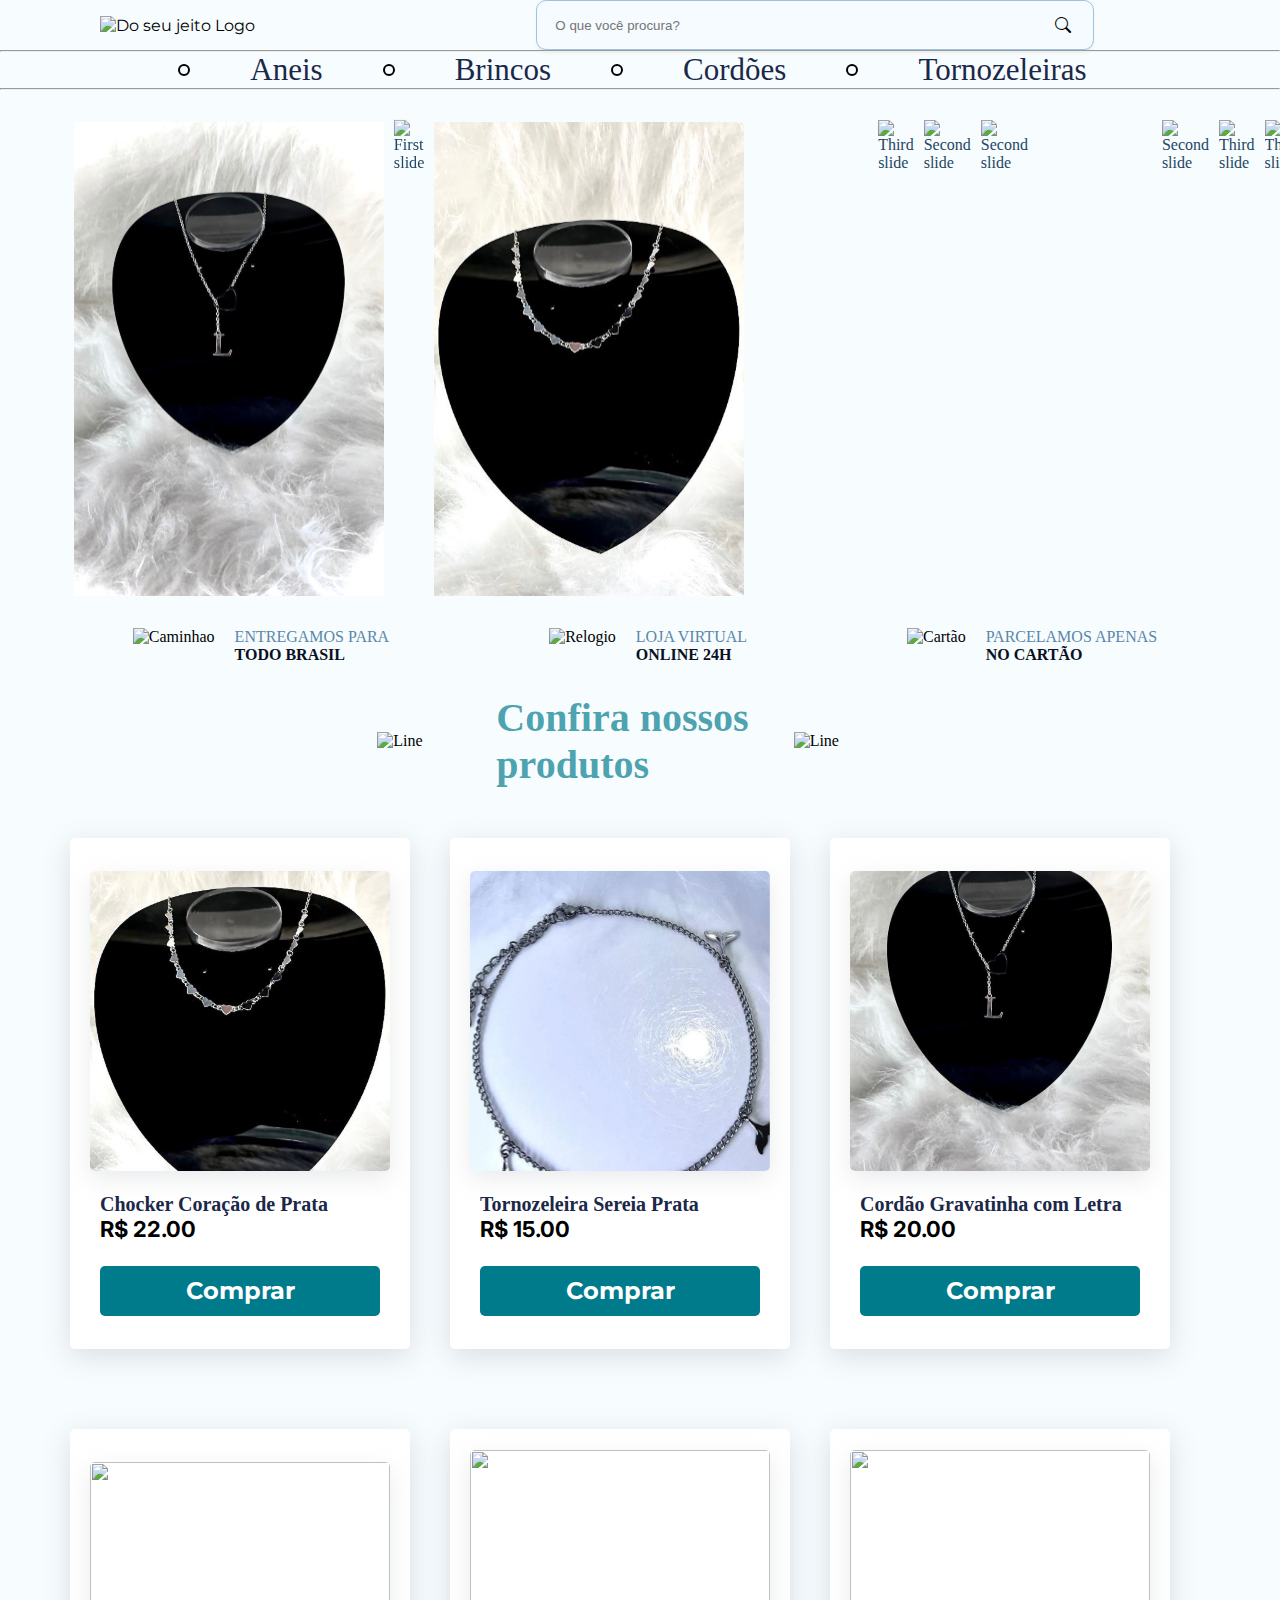
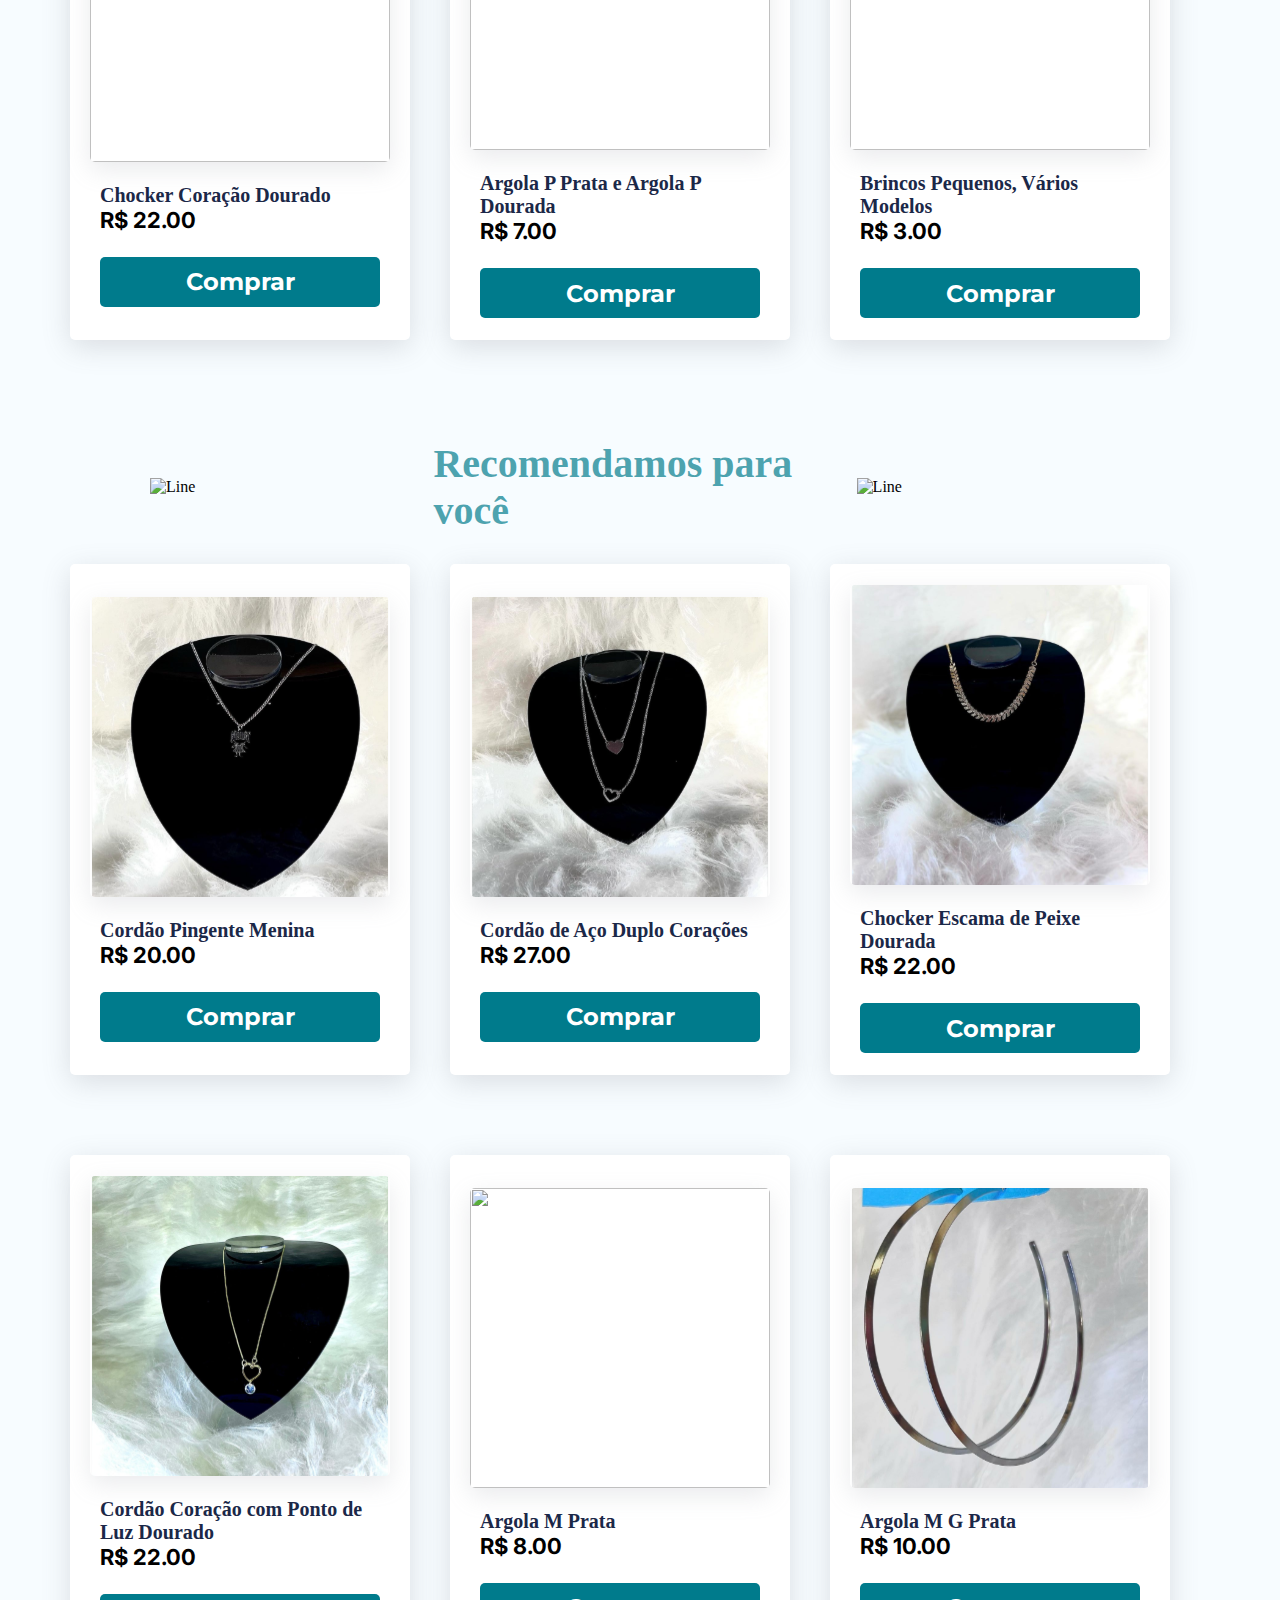
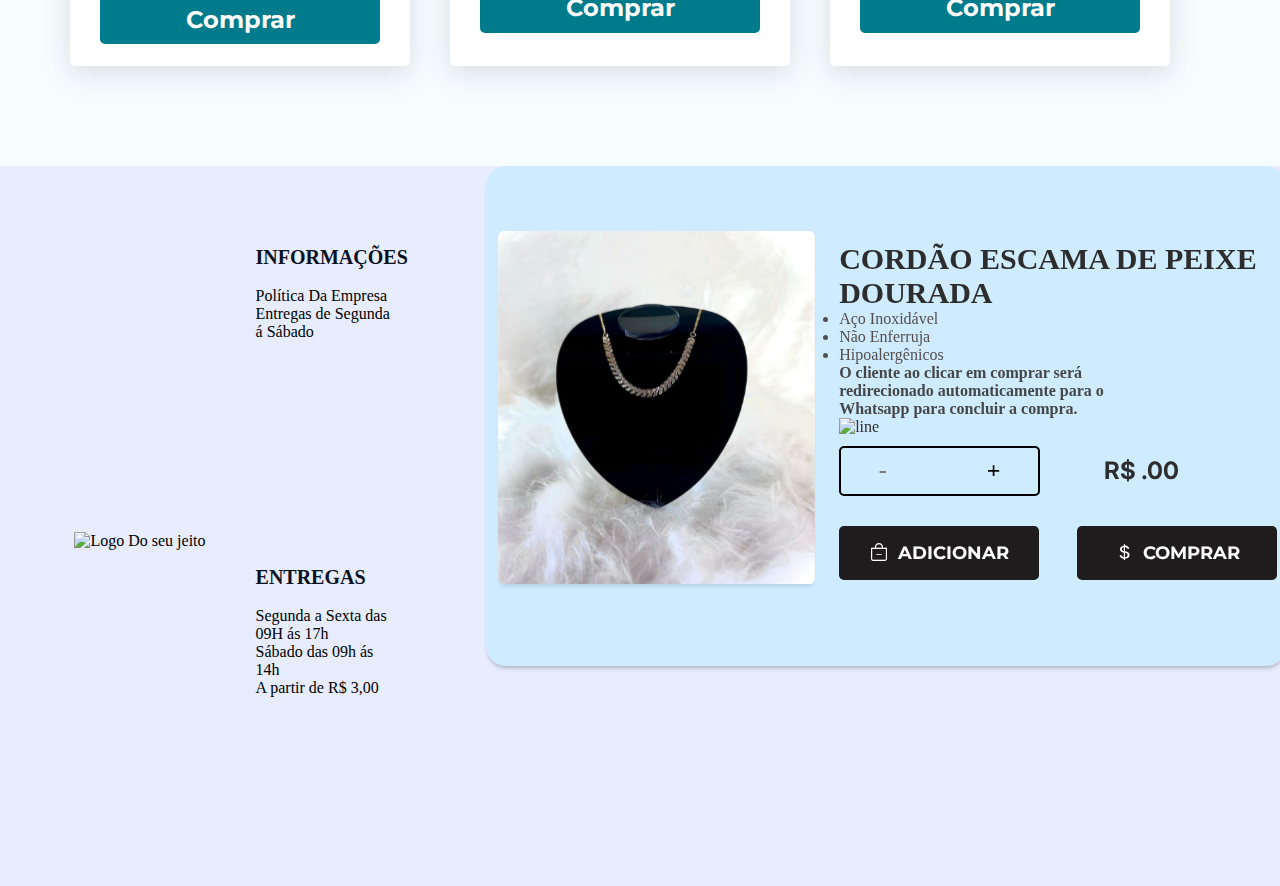
==== index.html @ ecbc319b "modal feito" ====
<!DOCTYPE html>
<html lang="pt-br">
    <head>
        <meta charset="UTF-8">
        <meta name="viewport" content="width=device-width, initial-scale=1.0">
        <title>Do Seu Jeito - Loja Online</title>
        <link rel="shortcut icon" href="assets/img/logo1.svg" type="image/x-icon">
        <link rel="stylesheet" href="https://cdnjs.cloudflare.com/ajax/libs/normalize/8.0.1/normalize.min.css" integrity="sha512-NhSC1YmyruXifcj/KFRWoC561YpHpc5Jtzgvbuzx5VozKpWvQ+4nXhPdFgmx8xqexRcpAglTj9sIBWINXa8x5w==" crossorigin="anonymous" referrerpolicy="no-referrer" />
        <link href="https://cdn.jsdelivr.net/npm/bootstrap@5.3.2/dist/css/bootstrap.min.css" rel="stylesheet" integrity="sha384-T3c6CoIi6uLrA9TneNEoa7RxnatzjcDSCmG1MXxSR1GAsXEV/Dwwykc2MPK8M2HN" crossorigin="anonymous">
        <link rel="stylesheet" href="https://cdn.jsdelivr.net/npm/bootstrap-icons@1.11.1/font/bootstrap-icons.css">
        <link rel="stylesheet" href="assets/css/style.css">
        <link rel="stylesheet" href="assets/css/swiper-bundle.min.css">    

        <link href="https://cdn.jsdelivr.net/npm/bootstrap@5.3.2/dist/css/bootstrap.min.css" rel="stylesheet" integrity="sha384-T3c6CoIi6uLrA9TneNEoa7RxnatzjcDSCmG1MXxSR1GAsXEV/Dwwykc2MPK8M2HN" crossorigin="anonymous">
    <script src="https://cdn.jsdelivr.net/npm/bootstrap@5.3.2/dist/js/bootstrap.bundle.min.js" integrity="sha384-C6RzsynM9kWDrMNeT87bh95OGNyZPhcTNXj1NW7RuBCsyN/o0jlpcV8Qyq46cDfL" crossorigin="anonymous"></script>
    
    </head>
<body>
    <div class="main">
        <header>
            <img src="assets/img/logo 1.svg" alt="Do seu jeito Logo" id="logo-header">


            <div id="search-field">
                <input type="search" placeholder="O que você procura?">
                <i class="bi bi-search"></i>
            </div>

            <div class="functions">
                <!--Retiramos o Sistema de login (Já não teria msm) e retiramos também o sistema de carrinho de compras
                achamos melhor retirar pra polpar tempo ja que estamos atrasados.-->
            </div>
        </header>
        
        <hr>
        <div class="navbar">

           
            
            <input type="radio" name="navbar" id="aneis">
            <label for="aneis">Aneis</label>
                
            <input type="radio" name="navbar" id="brincos">
            <label for="brincos">Brincos</label>

            <input type="radio" name="navbar" id="cordoes">
            <label for="cordoes">Cordões</label>

            <input type="radio" name="navbar" id="tornozeleiras">
            <label for="tornozeleiras">Tornozeleiras</label>
            
        
        </div>
        <hr>

        
         <div id="carouselExampleControls" class="carousel slide" data-ride="carousel">
            <div class="carousel-inner">
                <div class="carousel-item active">
                    
                <div class="imgs">
                    <a href="" target="_blank"><img class="d-block" src="assets/img/Cordão Gravatinha L.svg" alt="First slide"></a>
                    <a href="" target="_blank"><img class="d-block " src="assets/img/Argola click Coracao prata (1) (1).svg" alt="First slide" id="foto-meio"></a>
                    <a href="" target="_blank"><img class="d-block " src="assets/img/Chocker Coração.svg" alt="First slide"></a>
                </div>
                    
                    
                </div>
                <div class="carousel-item" >
                    
                    <div class="imgs">
                    <a href="" target="_blank"><img class="d-block" src="assets/img/Pulseira olho grego.svg" alt="Third slide"></a>
                    <a href="" target="_blank"><img class="d-block" src="assets/img/Argola g prata.svg" alt="Second slide"></a>
                    <a href="" target="_blank"><img class="d-block" src="assets/img/Anel calda de baleia.svg" alt="Second slide"></a>
                </div>
                
            </div>
            <div class="carousel-item">
                
                <div class="imgs">
                    <a href="" target="_blank"><img class="d-block" src="assets/img/Cordao ed aco duplo coracoes.svg" alt="Second slide"></a>
                    <a href="" target="_blank"><img class="d-block" src="assets/img/Argola p pratra e argola p dourada.svg" alt="Third slide"></a>
                    <a href="" target="_blank"><img class="d-block" src="assets/img/Cordao coracao com ponto de luz dourado.svg" alt="Third slide"></a>
                </div>
                    
                </div>
            </div>
            <a class="carousel-control-prev" href="#carouselExampleControls" role="button" data-slide="prev">
                <span class="carousel-control-prev-icon" aria-hidden="true"></span>
                <span class="sr-only">Previous</span>
            </a>
            <a class="carousel-control-next" href="#carouselExampleControls" role="button" data-slide="next">
                <span class="carousel-control-next-icon" aria-hidden="true"></span>
                <span class="sr-only">Next</span>
            </a>
        </div>



        <div class="icons">
            <div class="icon-do-icon">
                <img src="assets/img/caminhao-de-entrega 1.svg" alt="Caminhao">
                <div class="icon-do-icon-do-icon">
                    <span class="azul-fraco">ENTREGAMOS PARA</span>
                    <span class="azul-forte">TODO BRASIL</span>
                </div>
            </div>
            <div class="icon-do-icon">
                <img src="assets/img/relogio 1.svg" alt="Relogio">
                <div class="icon-do-icon-do-icon">
                    <span class="azul-fraco">LOJA VIRTUAL</span>
                    <span class="azul-forte">ONLINE 24H</span>
                </div>
            </div>
            <div class="icon-do-icon">
                <img src="assets/img/cartao-de-credito 1.svg" alt="Cartão">
                <div class="icon-do-icon-do-icon">
                    <span class="azul-fraco">PARCELAMOS APENAS</span>
                    <span class="azul-forte">NO CARTÃO</span>
                </div>
            </div>
        </div>
        
        
        
        
        
        <div class="products">
            <div class="products-title">
                <img src="assets/img/line.svg" alt="Line">
                <h1>Confira nossos produtos</h1>
                <img src="assets/img/line.svg" alt="Line">
            </div>


            <div class="products-grid" id="first-dom">
                
            </div>
        </div>


        <div class="recomendations">
            <div class="products-title">
                <img src="assets/img/line.svg" alt="Line">
                <h1>Recomendamos para você</h1>
                <img src="assets/img/line.svg" alt="Line">
            </div>

            <div class="products-grid" id="second-dom">
                
            </div>
        </div>

            <!-- Button trigger modal -->

  
  <!-- Modal -->
  <div class="modal fade" id="zoomProduct" tabindex="-1" aria-labelledby="exampleModalLabel" aria-hidden="true">
    <div class="modal-dialog">
      <div class="modal-content" id="modal-conteudo">
        <div id="modal-produto">
            <img src="assets/img/Chocker Escama de Peixe.svg" alt="Chocker Escama de Peixe" id="imagem-produto">

            <div class="modal-informations">
                <div class="modal-description">
                    <h1 id="nome-produto">Cordão Escama de Peixe Dourada</h1>

                    <ul>
                        <li>Aço Inoxidável</li>
                        <li>Não Enferruja</li>
                        <li>Hipoalergênicos</li>
                    </ul>
                </div>

                <p class="advice">
                    O cliente ao clicar em comprar será redirecionado automaticamente para o Whatsapp para concluir a compra.
                </p>
                
                <img src="assets/img/line.svg" alt="line" width="100%" class="line">

                <div class="price">
                    <div class="quantity">
                        <span class="minus">-</span>
                        <span class="number"></span>
                        <span class="plus">+</span>
                    </div>
                    <h2 class="value">R$<span id="value-number"></span>.00</h2>
                </div>

                <div class="finish">
                    <button><i class="bi bi-bag-dash"></i> ADICIONAR</button>
                    <button><i class="bi bi-currency-dollar"></i> COMPRAR</button>
                </div>

            
            </div>
        </div>
      </div>
    </div>
  </div>
        




          

        <footer id="footer">
            <img src="assets/img/logo 1.svg" alt="Logo Do seu jeito">
    
            <div class="footer-grid">
                <div class="footer-section" id="information">
                    <h1>Informações</h1>
                    <br>
                    <p>Política Da Empresa</p>
                    <p>Entregas de Segunda á Sábado</p>
                </div>

                <div class="footer-section" id="pagamentos">
                    <h1>Pagamentos</h1>
                    <br>
                    <p>Dinheiro</p>
                    <p>Débito</p>
                    <p>Crédito</p>
                    <p>Pix</p>
                </div>

                <div class="footer-section" id="atendimento">
                    <h1>Atendimento</h1>
                    <br>
                    <div class="contact-number">
                        <i class="bi bi-telephone"></i>
                        <p>(21) 97032-9702</p>
                    </div>
                </div>

                <div class="footer-section" id="redes">
                    <h1>Nossas Redes</h1>
                    <br>
                    <a href="">
                        <div class="whatsapp">
                            <i class="bi bi-whatsapp"></i>
                            <p>Whatsapp</p>
                        </div>
                     </a>

                     <a href="">
                        <div class="instagram">
                            <i class="bi bi-instagram"></i>
                            <p>Instagram</p>
                        </div>
                    </a>
                </div>

                <div class="footer-section" id="entregas">
                    <h1>Entregas</h1>
                    <br>
                    <p>Segunda a Sexta das 09H ás 17h <br> Sábado das 09h ás 14h</p>
                    <p>A partir de R$ 3,00</p>
                </div>
                    
                </div>
            </div>
        </footer>
    </div>

    
<script src="assets/js/script.js"></script>
<script src="assets/js/dom.js"></script>
<!-- Optional JavaScript -->
<!-- jQuery first, then Popper.js, then Bootstrap JS -->
<script src="https://code.jquery.com/jquery-3.2.1.slim.min.js" integrity="sha384-KJ3o2DKtIkvYIK3UENzmM7KCkRr/rE9/Qpg6aAZGJwFDMVNA/GpGFF93hXpG5KkN" crossorigin="anonymous"></script>
<script src="https://cdn.jsdelivr.net/npm/popper.js@1.12.9/dist/umd/popper.min.js" integrity="sha384-ApNbgh9B+Y1QKtv3Rn7W3mgPxhU9K/ScQsAP7hUibX39j7fakFPskvXusvfa0b4Q" crossorigin="anonymous"></script>
</body>
</html>
---- assets/css/style.css ----
@import url("https://fonts.googleapis.com/css2?family=Inter:wght@400;500;600;700&family=Montserrat:wght@400;500;600;700&display=swap");

* {
  margin: 0;
  padding: 0;
  box-sizing: border-box;
  scroll-behavior: smooth;
  transition-timing-function: ease;
}

body {
    overflow-x: hidden;
    width: 1280px;
    background-color: #F7FCFF;
   
}

.main {
  width: 100vw;
  height: 100vh;

  display: flex;
  flex-direction: column;
  align-items: center;
  justify-content: start;

  z-index: 1;
}

header {
  width: 100%;
  height: 180px;
  display: flex;
  align-items: center;
  justify-content: center;
  gap: 200px;
  font-family: "Montserrat";
}

header > #logo-header {
  width: 230px;
  margin-left: 100px;
}

.functions {
  display: flex;
  align-items: center;
  justify-content: center;
  gap: 30px;
 
}

.functions > div {
  display: flex;

  justify-content: center;
  gap: 3px;
}

.functions > div > i {
  color: #1f4662;
  font-style: bold;
}

#search-field {
  width: 558px;
  height: 50px;
  display: flex;
  align-items: center;
  justify-content: center;
}

#search-field > i {
  margin-left: -39px;
  
}

#search-field > input {
  
  width: 558px;
  height: 50px;
  padding-left: 18px;
  padding-right: 10px;
  border-radius: 10px;
  border: 1px solid #9dc3de;
  background: #f5fbff;

  box-shadow: 0px 4px 4px -2px rgba(0, 0, 0, 0.1);

  outline: none;
}

input[type="radio"]{
  -webkit-appearance: none;
  width: 12px;
  height: 12px;
  border-radius: 20px;
  border: 2px solid;
}

input[type="radio"]:checked{
  background-color: black;
}

a {
  color: #1f4662;
  text-decoration: none;
}



.navbar{
  display: flex;
  justify-content: center;
  align-items: center;
  height: 105px;
  padding-left: 45px;
}

.navbar > label{
  color: #1B2848;
  font-family: var(--font-montserrat);
  font-size: 31px;
  font-weight: 400;
  text-align: center;
  margin-right: 60px;
  margin-left: 60px;
}

.navbar > label:hover{
  font-weight: 600;
  margin-left: 58px;
  margin-right: 58px;
  cursor: pointer;
}

hr{
  width: 100%;
}


#carouselExampleControls{
  width: 1200px;
  height: 600px;
  margin-top: 30px;
  margin-bottom: 30px;
  display: flex;
  align-items: center;
  justify-content: center;
}

#carouselExampleControls > .carousel-inner img{
  width: 310px;
  height: 100%;
  

}

#carouselExampleControls > .carousel-inner > .carousel-item > .imgs {
  display: flex;
  gap: 10px;
  margin-left: 134px;
}

#carouselExampleControls > .carousel-inner{
 display: flex;
 
}

#carouselExampleControls > .carousel-inner > .carousel-item > .carrossel-img {
  width: 900px;

 
}

#foto-meio{
  transform: scale(1.01);

}
.carousel-control-next-icon{
  filter: invert(1);
  transform: scale(2);
}


.carousel-control-prev-icon{
  filter: invert(1);
  transform: scale(2);
}


#carouselExampleControls > a > .sr-only{
  display: none;
}



.icons{
  display: flex;
  gap: 160px;
  padding-left: 10px;
}

.icons > .icon-do-icon{
  display: flex;
  
}

.icons > .icon-do-icon > .icon-do-icon-do-icon{
  display: flex;
  flex-direction: column;
}

.azul-fraco{
  color: #5A87A8;
}
.azul-forte{
  color: #091022;
  font-weight: 700;
}


.products {
  display: flex;
  flex-direction: column;
  align-items: center;
  justify-content: center;

  margin-top: 30px;
}

.products-grid {
  display: grid;
  grid-template-columns: 300px 300px 300px;
  gap: 80px;

  align-items: center;
  justify-content: center;
  
  margin-top: 20px;
  margin-bottom: 100px;

  margin-left: -80px;
}

.products-title {
  display: flex;
  align-items: center;
  justify-content: center;
  gap: 10px;
 
  margin-bottom: 30px;
}

.products-title > img {
  width: 30%;

}

.products-title > h1 {
  color: rgba(0, 123, 140, 0.7);
  font-size: 40px;
  font-weight: 700;
}

.product-card {
  border-radius: 5px;
  background: #fff;
  
  box-shadow: rgba(100, 100, 111, 0.2) 0px 7px 29px 0px;

  width: 340px;
  height: 511px;

  display: flex;
  flex-direction: column;
  justify-content: center;
}

#product-image {
  width: 300px;
  height: 300px;
  margin-left: 20px;
  border-radius: 5px;

  
  box-shadow: rgba(149, 157, 165, 0.2) 0px 8px 24px;

  object-fit: cover;
}

.product-card > h2 {
  margin-top: 22px;
  color: #1b2848;

  font-size: 20px;
  font-weight: 600;
  margin-left: 30px;
  width: 280px;

}

.product-card > span {
  font-size: 22px;
  font-weight: 700;
  margin-bottom: 34px;
  font-family: "Inter";
  margin-left: 30px;
}

.product-card > button {
 
  width: 280px;
  height: 50px;
  border-radius: 5px;
  background: #007b8c;

  font-family: "Montserrat";
  color: #fff;
  font-size: 24px;
  font-weight: 700;

  border: none;
  cursor: pointer;
  transition: 0.5s;

  margin-left: 30px;
  margin-top: -10px;
}

.product-card >

.product-card > img,
h2,
span {
  margin-left: 20px;
}

.product-card > a > button:hover {
  scale: 1.05;
  background-color: #0292a5;
}

footer {
  display: flex;
  align-items: center;
  justify-content: center;

  width: 100%;
  height: 900px;
  background-color: #e7edff;

  padding-top: 80px;
  padding-bottom: 50px;
}

footer > img {
  margin-right: 50px;
}

.footer-grid {
  display: grid;
  grid-template-columns: 200px 200px 200px 200px;
  gap: 50px;

  align-items: center;
  justify-content: center;
}

.footer-section {
  width: 11vw;
  height: 30vh;
}

.footer-section > h1 {
  font-size: 20px;
  color: #091022;

  text-transform: uppercase;
  font-weight: 700;
}

.footer-section > p {
  font-size: 16px;
}

.contact-number {
  display: flex;
  gap: 5px;
}

.whatsapp,
.instagram {
  display: flex;
  gap: 5px;
}

.whatsapp > i,
.instagram > i {
  font-weight: 700;
}

/* Modal */

#modal-produto {
  width: 800px;
  height: 500px;

  border-radius: 20px;
  background: #cfebff;
  color: #2d2d2d;

  box-shadow: 0px 4px 4px -2px rgba(0, 0, 0, 0.25);

  display: flex;
  align-items: center;
  justify-content: center;

  padding: 20px 130px 30px 130px;

  position: fixed;
  margin-left: -12vw;

  z-index: 15;
}

.modal-informations {
  display: flex;
  flex-direction: column;

  justify-content: start;
  align-items: start;
}

.line {
  margin-bottom: 10px;
}

#modal-produto > img {
  width: 80%;
  height: 80%;

  margin-right: 22px;
}

.modal-description > h1 {
  font-size: 30px;
  text-transform: uppercase;
  font-weight: 700;
}

.modal-description > ul > li {
  color: #544f4f;
}

.advice {
  color: #454747;

  width: 333px;

  font-weight: 600;
}

.price {
  display: flex;
  align-items: center;
  justify-content: center;
  gap: 70px;
  margin-bottom: 30px;
}

.quantity {
  width: 201px;
  height: 50px;

  border-radius: 5px;
  border: 2px solid #000;

  background: #cfebff;

  display: flex;
  align-items: center;
  justify-content: center;
  gap: 30px;

  font-size: 24px;
  font-weight: 700;
  color: #000;

  padding: 10px;
}

.quantity span {
  text-align: center;
}

.number {
  font-size: 24px;
}

.minus {
  color: #7a7a7a;
  margin-left: 0px;
}

.number {
  pointer-events: none;
}

.minus,
.plus {
  cursor: pointer;

  user-select: none;
}

.price > h2 {
  font-family: "Inter";
  font-weight: 700;

  margin-left: -0.5vw;
}

.value span {
  margin-left: 5px;
}

.finish {
  display: flex;
  gap: 38px;
}

.finish > button {
  width: 200px;
  height: 54px;

  border-radius: 5px;
  background: #1e1c1c;

  color: #fff;

  font-family: "Montserrat";
  text-transform: uppercase;
  font-weight: 700;

  cursor: pointer;
  border: none;

  display: flex;
  align-items: center;
  justify-content: center;
  gap: 10px;

  font-size: 18px;

  transition: 0.3s;
}

.finish > button:hover {
  scale: 1.05;
}

#close {
  width: 61px;
  height: 47px;

  border-radius: 0px 20px;
  background: #1e1c1c;

  border: none;
  cursor: pointer;

  color: #fff;

  position: absolute;
  top: 688px;
  right: 250px;
}

#fade {
  position: fixed;
  top: 0;
  left: 0;

  width: 100%;
  height: 100%;
  background-color: rgba(0, 0, 0, 0.6);

  z-index: 5;
}

.hide {
  opacity: 1;
  display: ;
  z-index: -1;
}


#modal-conteudo {
  width: 0%;
}
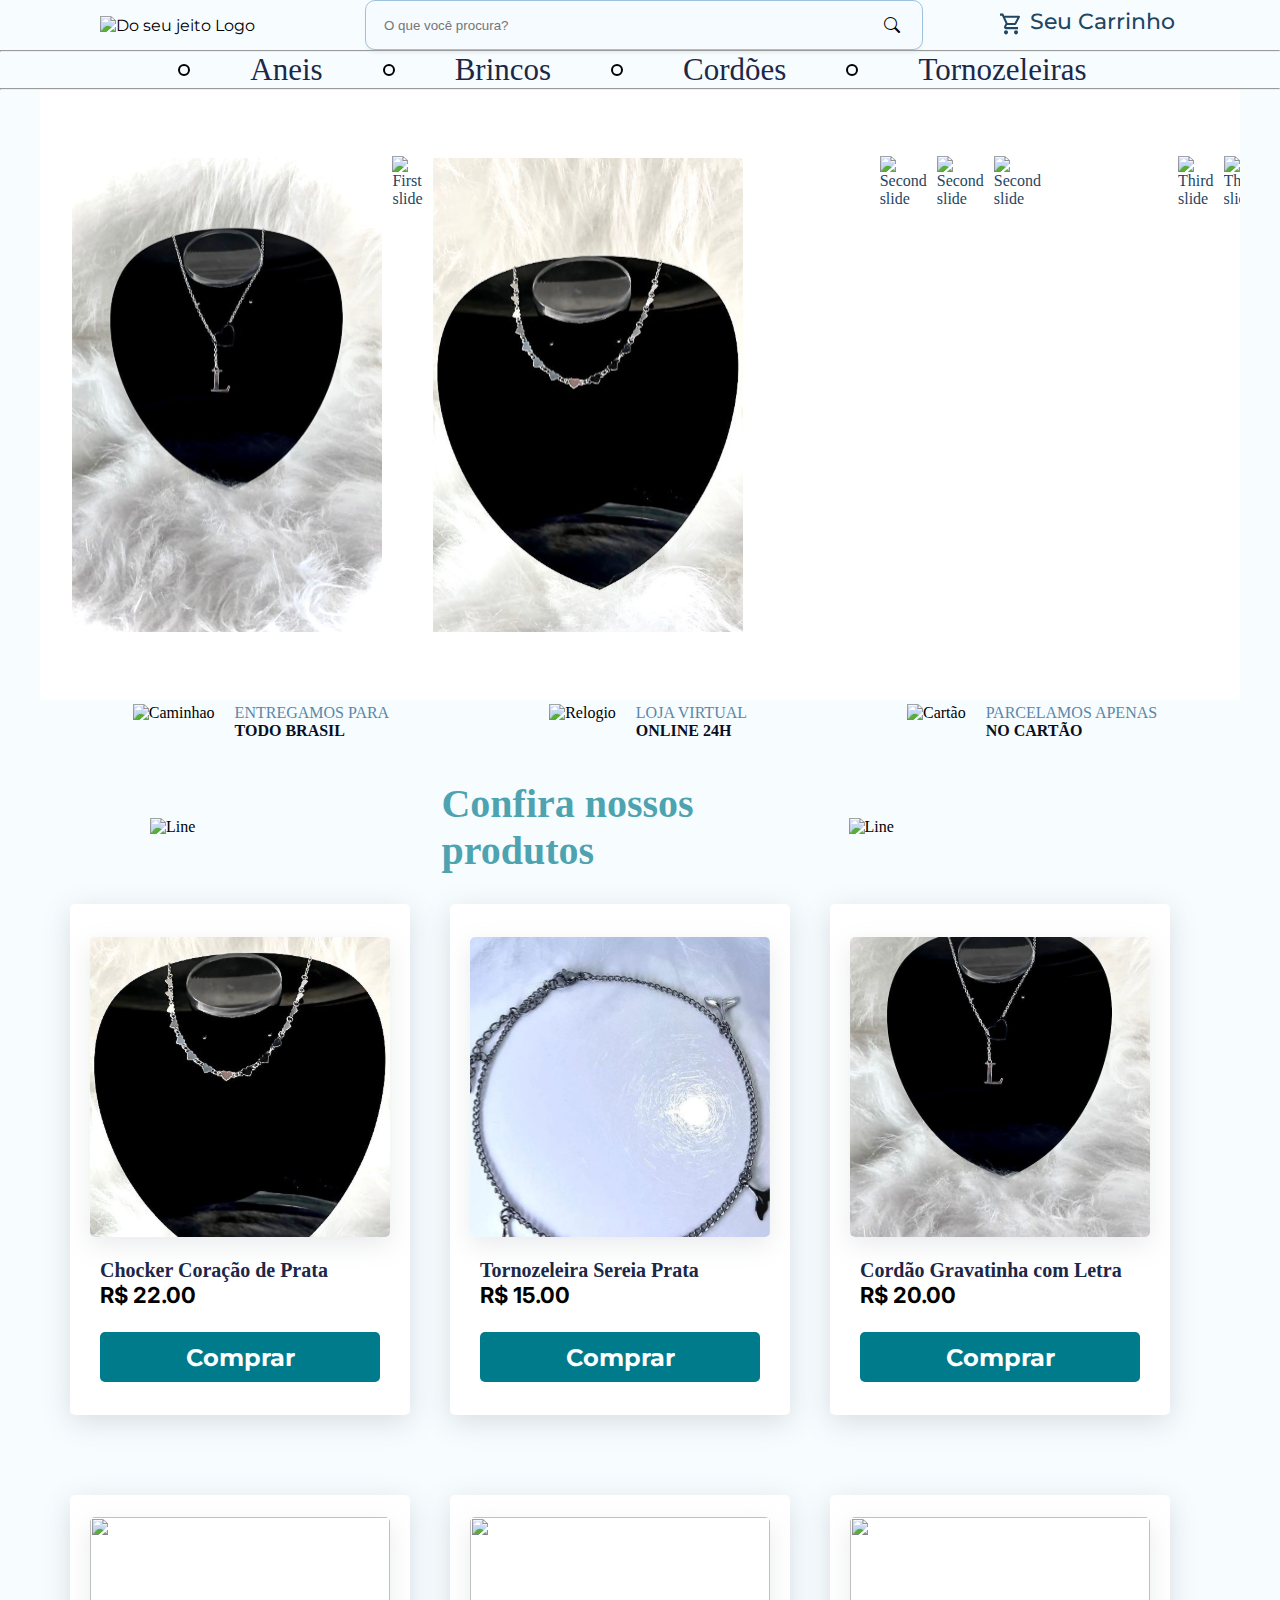
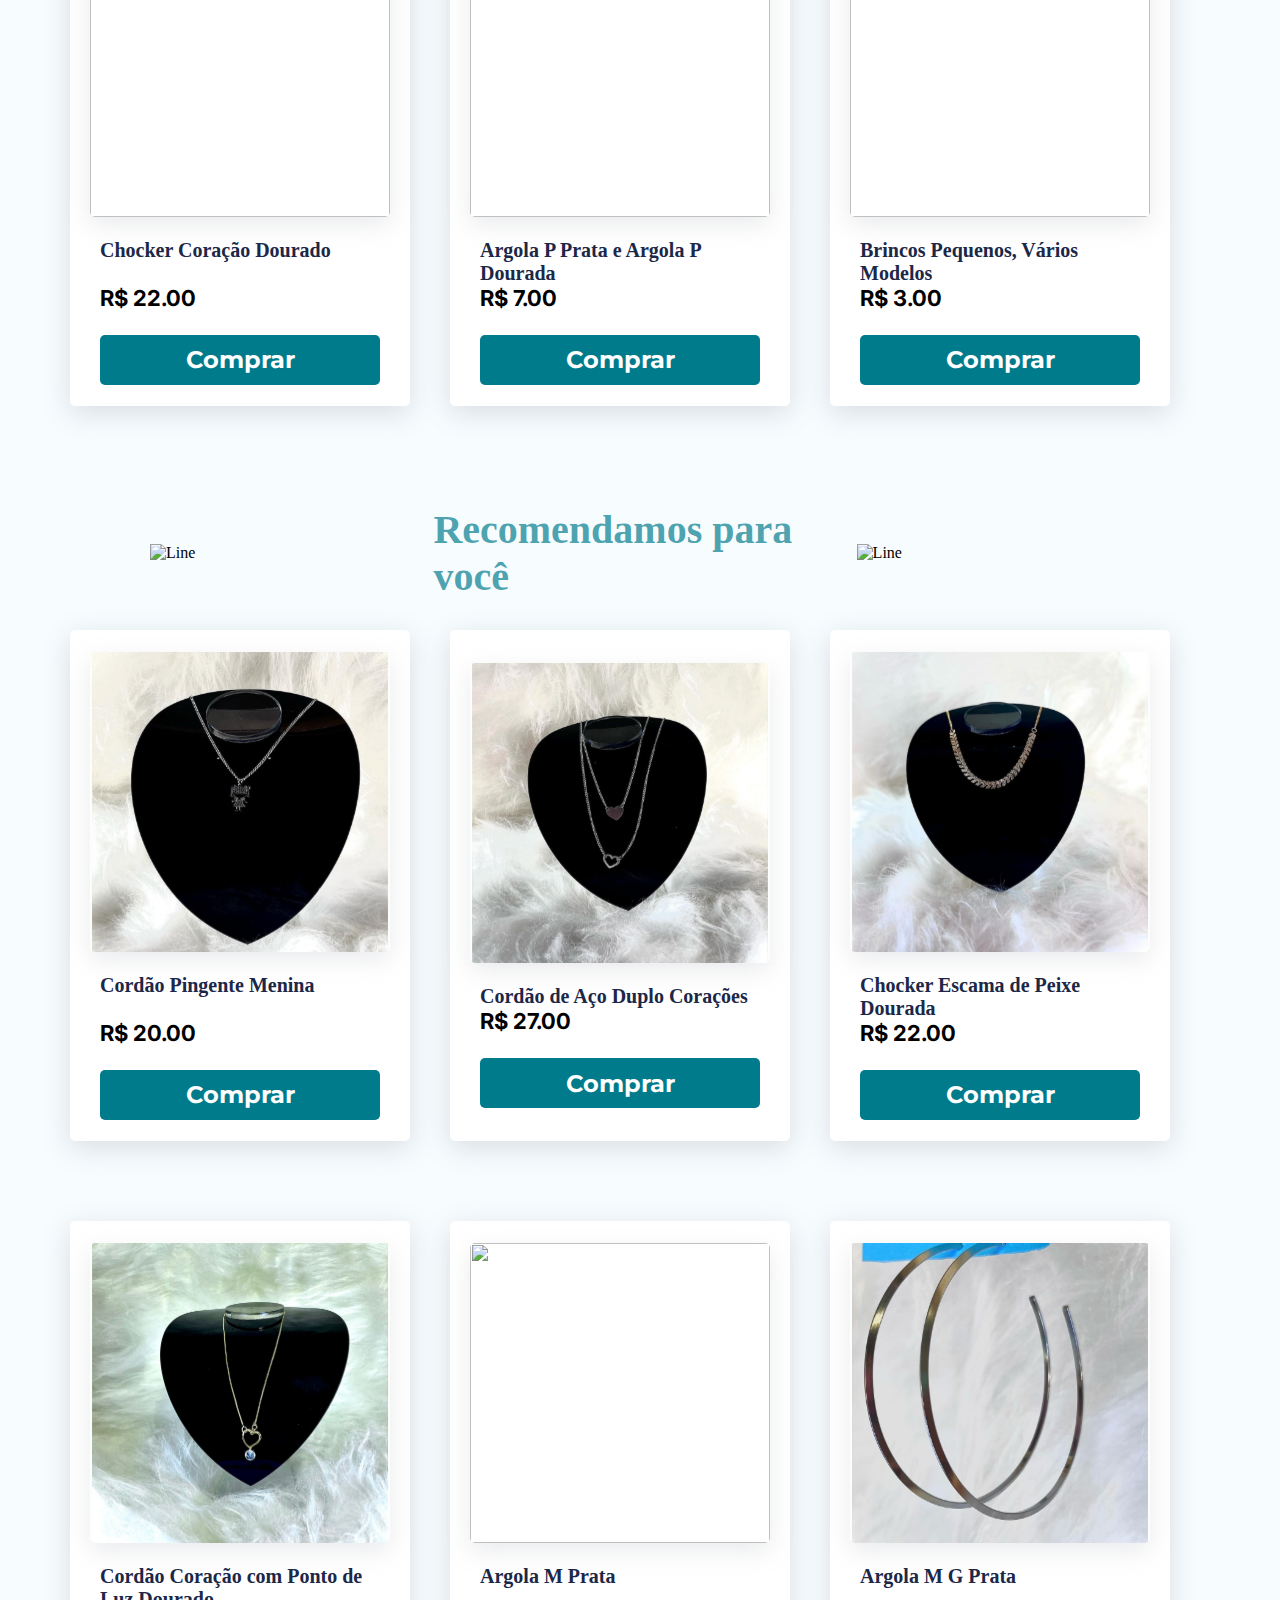
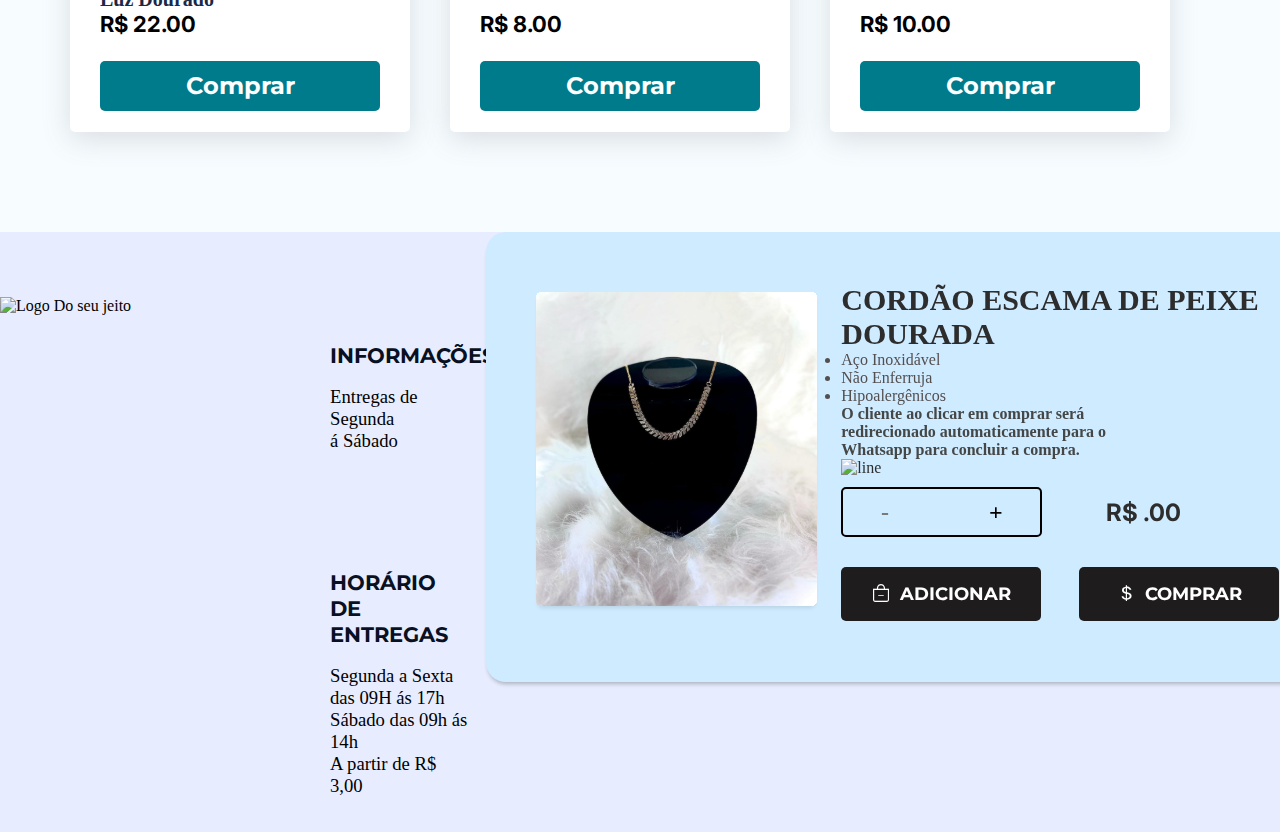
==== commit afbfcc4f: "Correções e ajustes" ====
--- a/index.html
+++ b/index.html
@@ -1,5 +1,5 @@
 <!DOCTYPE html>
-<html lang="pt-br">
+<html lang="pt-br"> 
     <head>
         <meta charset="UTF-8">
         <meta name="viewport" content="width=device-width, initial-scale=1.0">
@@ -12,8 +12,7 @@
         <link rel="stylesheet" href="assets/css/swiper-bundle.min.css">    
 
         <link href="https://cdn.jsdelivr.net/npm/bootstrap@5.3.2/dist/css/bootstrap.min.css" rel="stylesheet" integrity="sha384-T3c6CoIi6uLrA9TneNEoa7RxnatzjcDSCmG1MXxSR1GAsXEV/Dwwykc2MPK8M2HN" crossorigin="anonymous">
-    <script src="https://cdn.jsdelivr.net/npm/bootstrap@5.3.2/dist/js/bootstrap.bundle.min.js" integrity="sha384-C6RzsynM9kWDrMNeT87bh95OGNyZPhcTNXj1NW7RuBCsyN/o0jlpcV8Qyq46cDfL" crossorigin="anonymous"></script>
-    
+        <script src="https://cdn.jsdelivr.net/npm/bootstrap@5.3.2/dist/js/bootstrap.bundle.min.js" integrity="sha384-C6RzsynM9kWDrMNeT87bh95OGNyZPhcTNXj1NW7RuBCsyN/o0jlpcV8Qyq46cDfL" crossorigin="anonymous"></script>
     </head>
 <body>
     <div class="main">
@@ -22,8 +21,14 @@
 
 
             <div id="search-field">
-                <input type="search" placeholder="O que você procura?">
+                <input placeholder="O que você procura?">
                 <i class="bi bi-search"></i>
+            </div>
+
+            <div class="carrinho">
+                <!-- Fazer o java_script da quantidade dos itens presentes no carrinho (Quando terminar apagar esta menssagem)-->
+                <img src="assets/img/Carrinho de compras.svg" alt="Carrinho">
+                <p id="p-carrinho">Seu Carrinho</p>
             </div>
 
             <div class="functions">
@@ -52,48 +57,10 @@
         
         </div>
         <hr>
-
-        
-         <div id="carouselExampleControls" class="carousel slide" data-ride="carousel">
-            <div class="carousel-inner">
-                <div class="carousel-item active">
-                    
-                <div class="imgs">
-                    <a href="" target="_blank"><img class="d-block" src="assets/img/Cordão Gravatinha L.svg" alt="First slide"></a>
-                    <a href="" target="_blank"><img class="d-block " src="assets/img/Argola click Coracao prata (1) (1).svg" alt="First slide" id="foto-meio"></a>
-                    <a href="" target="_blank"><img class="d-block " src="assets/img/Chocker Coração.svg" alt="First slide"></a>
-                </div>
-                    
-                    
-                </div>
-                <div class="carousel-item" >
-                    
-                    <div class="imgs">
-                    <a href="" target="_blank"><img class="d-block" src="assets/img/Pulseira olho grego.svg" alt="Third slide"></a>
-                    <a href="" target="_blank"><img class="d-block" src="assets/img/Argola g prata.svg" alt="Second slide"></a>
-                    <a href="" target="_blank"><img class="d-block" src="assets/img/Anel calda de baleia.svg" alt="Second slide"></a>
-                </div>
-                
-            </div>
-            <div class="carousel-item">
-                
-                <div class="imgs">
-                    <a href="" target="_blank"><img class="d-block" src="assets/img/Cordao ed aco duplo coracoes.svg" alt="Second slide"></a>
-                    <a href="" target="_blank"><img class="d-block" src="assets/img/Argola p pratra e argola p dourada.svg" alt="Third slide"></a>
-                    <a href="" target="_blank"><img class="d-block" src="assets/img/Cordao coracao com ponto de luz dourado.svg" alt="Third slide"></a>
-                </div>
-                    
-                </div>
-            </div>
-            <a class="carousel-control-prev" href="#carouselExampleControls" role="button" data-slide="prev">
-                <span class="carousel-control-prev-icon" aria-hidden="true"></span>
-                <span class="sr-only">Previous</span>
-            </a>
-            <a class="carousel-control-next" href="#carouselExampleControls" role="button" data-slide="next">
-                <span class="carousel-control-next-icon" aria-hidden="true"></span>
-                <span class="sr-only">Next</span>
-            </a>
-        </div>
+        <div class="carrossel">
+            <iframe src="assets/carrossel.html" width="1200px" height="610px" frameborder="0"></iframe>
+        </div>
+            
 
 
 
@@ -203,6 +170,8 @@
 
 
 
+
+
           
 
         <footer id="footer">
@@ -212,8 +181,7 @@
                 <div class="footer-section" id="information">
                     <h1>Informações</h1>
                     <br>
-                    <p>Política Da Empresa</p>
-                    <p>Entregas de Segunda á Sábado</p>
+                    <p>Entregas de Segunda <br> á  Sábado</p>
                 </div>
 
                 <div class="footer-section" id="pagamentos">
@@ -230,7 +198,7 @@
                     <br>
                     <div class="contact-number">
                         <i class="bi bi-telephone"></i>
-                        <p>(21) 97032-9702</p>
+                        <p>(21) 97033-8776</p>
                     </div>
                 </div>
 
@@ -239,21 +207,21 @@
                     <br>
                     <a href="">
                         <div class="whatsapp">
-                            <i class="bi bi-whatsapp"></i>
-                            <p>Whatsapp</p>
+                            <img src="assets/img/whatsapp (1) 1.svg" alt="">
+                            <p class="redes-redes">Whatsapp</p>
                         </div>
                      </a>
 
-                     <a href="">
+                     <a href="https://www.instagram.com/use_doseujeito/?utm_source=ig_web_button_share_sheet&igshid=OGQ5ZDc2ODk2ZA==">
                         <div class="instagram">
-                            <i class="bi bi-instagram"></i>
+                            <img src="assets/img/instagram (1) 1.svg" alt="">
                             <p>Instagram</p>
                         </div>
                     </a>
                 </div>
 
                 <div class="footer-section" id="entregas">
-                    <h1>Entregas</h1>
+                    <h1>HORÁRIO DE ENTREGAS</h1>
                     <br>
                     <p>Segunda a Sexta das 09H ás 17h <br> Sábado das 09h ás 14h</p>
                     <p>A partir de R$ 3,00</p>
--- a/assets/css/style.css
+++ b/assets/css/style.css
@@ -5,7 +5,9 @@
   padding: 0;
   box-sizing: border-box;
   scroll-behavior: smooth;
-  transition-timing-function: ease;
+ 
+ 
+ 
 }
 
 body {
@@ -18,7 +20,7 @@
 .main {
   width: 100vw;
   height: 100vh;
-
+ 
   display: flex;
   flex-direction: column;
   align-items: center;
@@ -33,7 +35,7 @@
   display: flex;
   align-items: center;
   justify-content: center;
-  gap: 200px;
+  gap: 100px;
   font-family: "Montserrat";
 }
 
@@ -72,6 +74,7 @@
 
 #search-field > i {
   margin-left: -39px;
+  cursor: pointer;
   
 }
 
@@ -84,11 +87,14 @@
   border-radius: 10px;
   border: 1px solid #9dc3de;
   background: #f5fbff;
-
+  color: #1F4662;
+  font-weight: 500;
   box-shadow: 0px 4px 4px -2px rgba(0, 0, 0, 0.1);
 
   outline: none;
 }
+
+
 
 input[type="radio"]{
   -webkit-appearance: none;
@@ -107,6 +113,30 @@
   text-decoration: none;
 }
 
+
+.carrinho{
+  display: flex;
+  height: 35px;
+  width: 250px;
+  color: #1F4662;
+  font-family: var(--font-montserrat);
+  font-size: 22px;
+  font-weight: 500;
+  text-align: center;
+  gap: 5px;
+}
+
+.carrinho > img{
+  width: 20px;
+  height: 24px;
+  color: #1F4662;
+  margin-top: 4px;
+  
+}
+
+.carrinho > #p-carrinho{
+  width: 155px;
+}
 
 
 .navbar{
@@ -138,45 +168,59 @@
   width: 100%;
 }
 
+.carrossel{
+  width: 1200px;
+  height: 700px;
+
+ 
+
+}
+
+
+
 
 #carouselExampleControls{
+  overflow-y: hidden;
   width: 1200px;
-  height: 600px;
+  height: 550px;
   margin-top: 30px;
   margin-bottom: 30px;
   display: flex;
   align-items: center;
   justify-content: center;
+
+  
+
 }
 
 #carouselExampleControls > .carousel-inner img{
   width: 310px;
   height: 100%;
   
-
+ 
 }
 
 #carouselExampleControls > .carousel-inner > .carousel-item > .imgs {
   display: flex;
   gap: 10px;
-  margin-left: 134px;
-}
+  margin-left: 137px;
+}
+
+
 
 #carouselExampleControls > .carousel-inner{
  display: flex;
- 
+
 }
 
 #carouselExampleControls > .carousel-inner > .carousel-item > .carrossel-img {
   width: 900px;
-
- 
-}
-
-#foto-meio{
-  transform: scale(1.01);
-
-}
+}
+
+#carouselExampleControls > a > .sr-only{
+  display: none;
+}
+
 .carousel-control-next-icon{
   filter: invert(1);
   transform: scale(2);
@@ -188,17 +232,11 @@
   transform: scale(2);
 }
 
-
-#carouselExampleControls > a > .sr-only{
-  display: none;
-}
-
-
-
 .icons{
   display: flex;
   gap: 160px;
   padding-left: 10px;
+  margin-bottom: 40px;
 }
 
 .icons > .icon-do-icon{
@@ -218,7 +256,7 @@
   color: #091022;
   font-weight: 700;
 }
-
+iframe
 
 .products {
   display: flex;
@@ -254,6 +292,7 @@
 
 .products-title > img {
   width: 30%;
+  
 
 }
 
@@ -306,6 +345,7 @@
   margin-bottom: 34px;
   font-family: "Inter";
   margin-left: 30px;
+  
 }
 
 .product-card > button {
@@ -326,14 +366,21 @@
 
   margin-left: 30px;
   margin-top: -10px;
-}
-
-.product-card >
+  
+}
+
+.product-card > button:hover {
+  transform: scale(1.05);
+  color: #1B2848;
+  transition: ease-in-out 0.2s;
+
+}
 
 .product-card > img,
 h2,
 span {
   margin-left: 20px;
+  
 }
 
 .product-card > a > button:hover {
@@ -345,48 +392,105 @@
   display: flex;
   align-items: center;
   justify-content: center;
-
+ 
   width: 100%;
-  height: 900px;
+  height: 600px;
+  padding-bottom: 80px;
+ 
   background-color: #e7edff;
-
-  padding-top: 80px;
-  padding-bottom: 50px;
 }
 
 footer > img {
+  width: 400px;
+  height: 400px;
   margin-right: 50px;
+
+ margin-bottom: -10px;
 }
 
 .footer-grid {
   display: grid;
+  height: 540px;
   grid-template-columns: 200px 200px 200px 200px;
   gap: 50px;
+  
+  
+  
+ 
 
   align-items: center;
   justify-content: center;
 }
 
 .footer-section {
+ 
   width: 11vw;
-  height: 30vh;
+  height: 23vh;
+
+  margin-top: 120px;
+ 
+}
+
+#atendimento > .contact-number > p{
+  font-size: 14pt;
+
+}
+
+#redes > a{
+  color: #091022;
+}
+
+#redes > a > .whatsapp > p, .instagram > p{
+  font-size: 13pt;
+  font-family: 600;
+}
+
+#redes > a > .whatsapp > img, .instagram > img{
+  margin-bottom: 15px;
+}
+
+#redes > a:hover > .whatsapp > p{
+  font-weight: 700;
+  transition: ease-in-out 0.1s;
+
+
+}
+
+#redes > a:hover > .instagram > p{
+  font-weight: 700;
+  transition: ease-in-out 0.1s;
+
 }
 
 .footer-section > h1 {
-  font-size: 20px;
+  font-size: 16pt;
   color: #091022;
-
+  font-family: 'montserrat';
   text-transform: uppercase;
   font-weight: 700;
 }
 
 .footer-section > p {
-  font-size: 16px;
+  font-size: 14pt;
+  font-weight: 400;
+}
+
+ #entregas{
+ 
+  margin-top: -30px;
 }
 
 .contact-number {
   display: flex;
   gap: 5px;
+  
+}
+
+
+#footer > .footer-grid > #redes a {
+  text-decoration: none;
+ 
+
 }
 
 .whatsapp,
@@ -403,8 +507,8 @@
 /* Modal */
 
 #modal-produto {
-  width: 800px;
-  height: 500px;
+  width: 840px;
+  height: 450px;
 
   border-radius: 20px;
   background: #cfebff;
@@ -439,7 +543,7 @@
 #modal-produto > img {
   width: 80%;
   height: 80%;
-
+ 
   margin-right: 22px;
 }
 
@@ -598,4 +702,6 @@
 
 #modal-conteudo {
   width: 0%;
-}+
+}
+
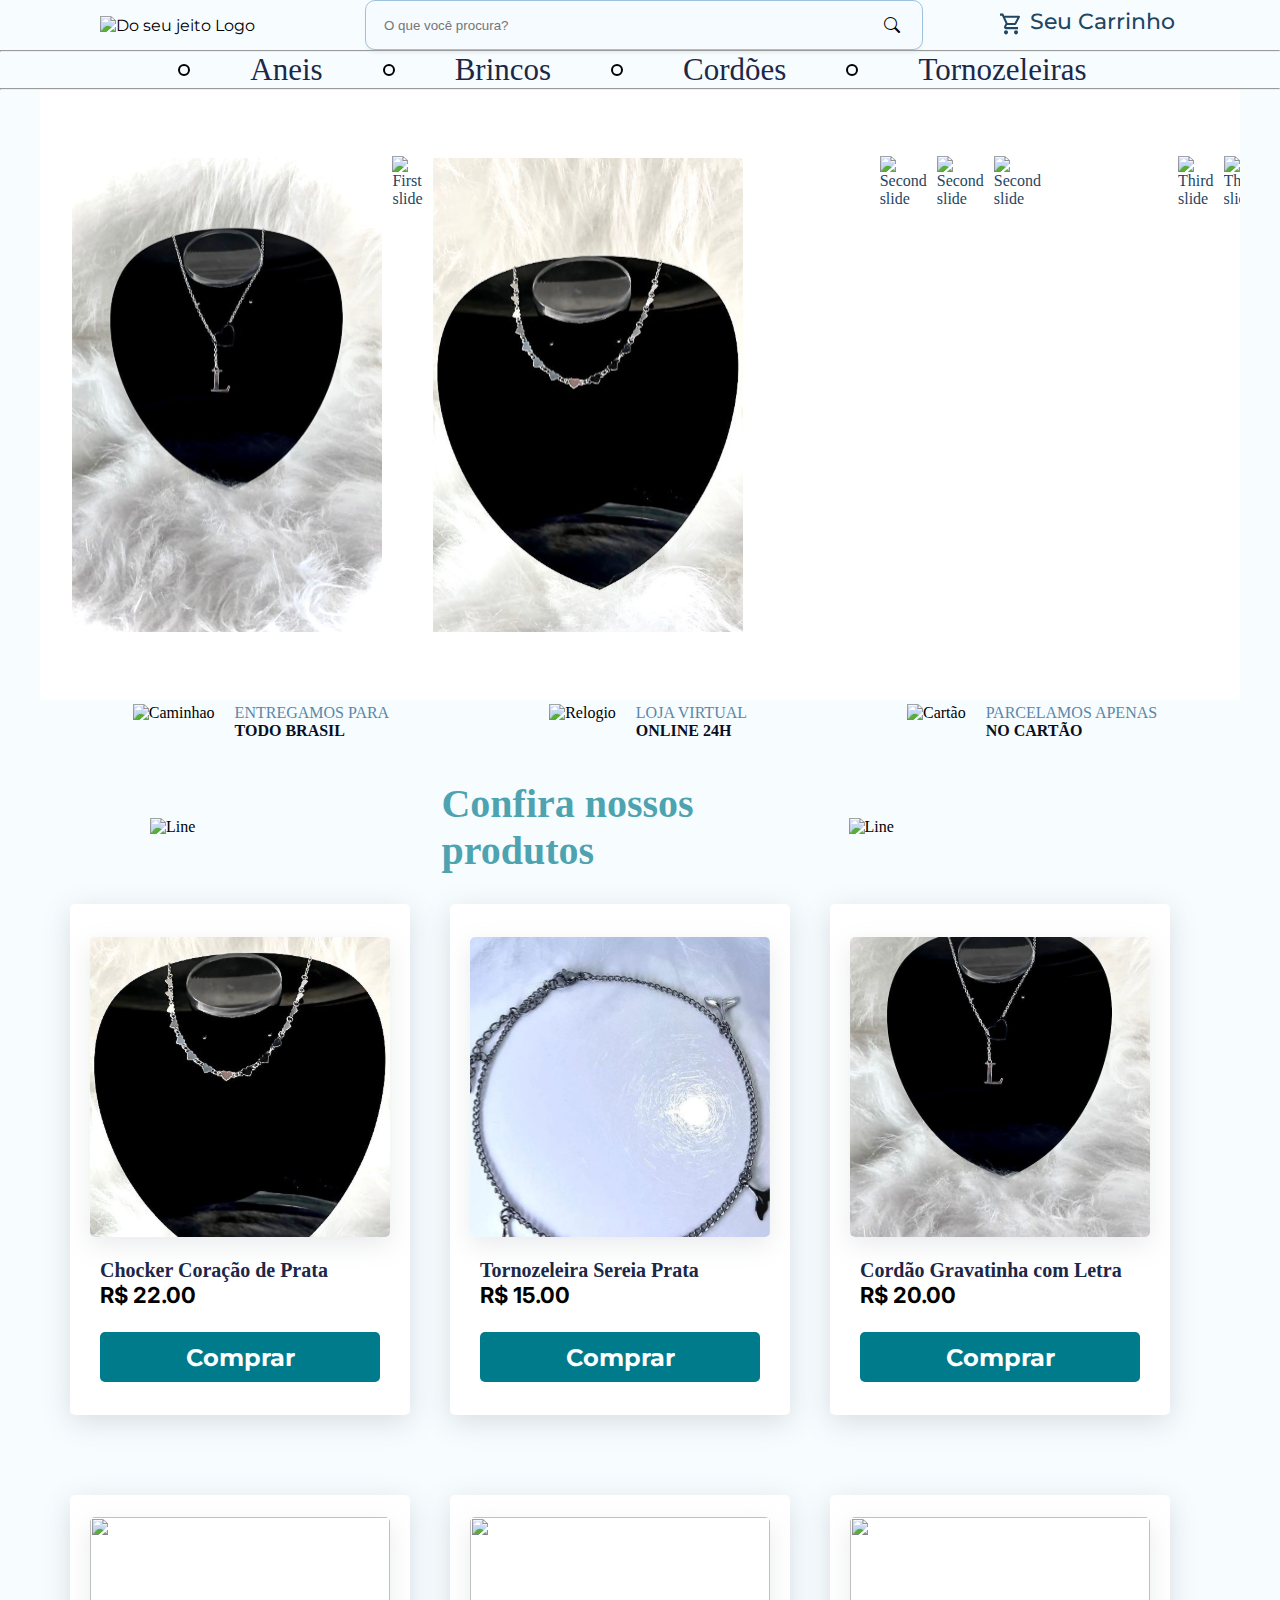
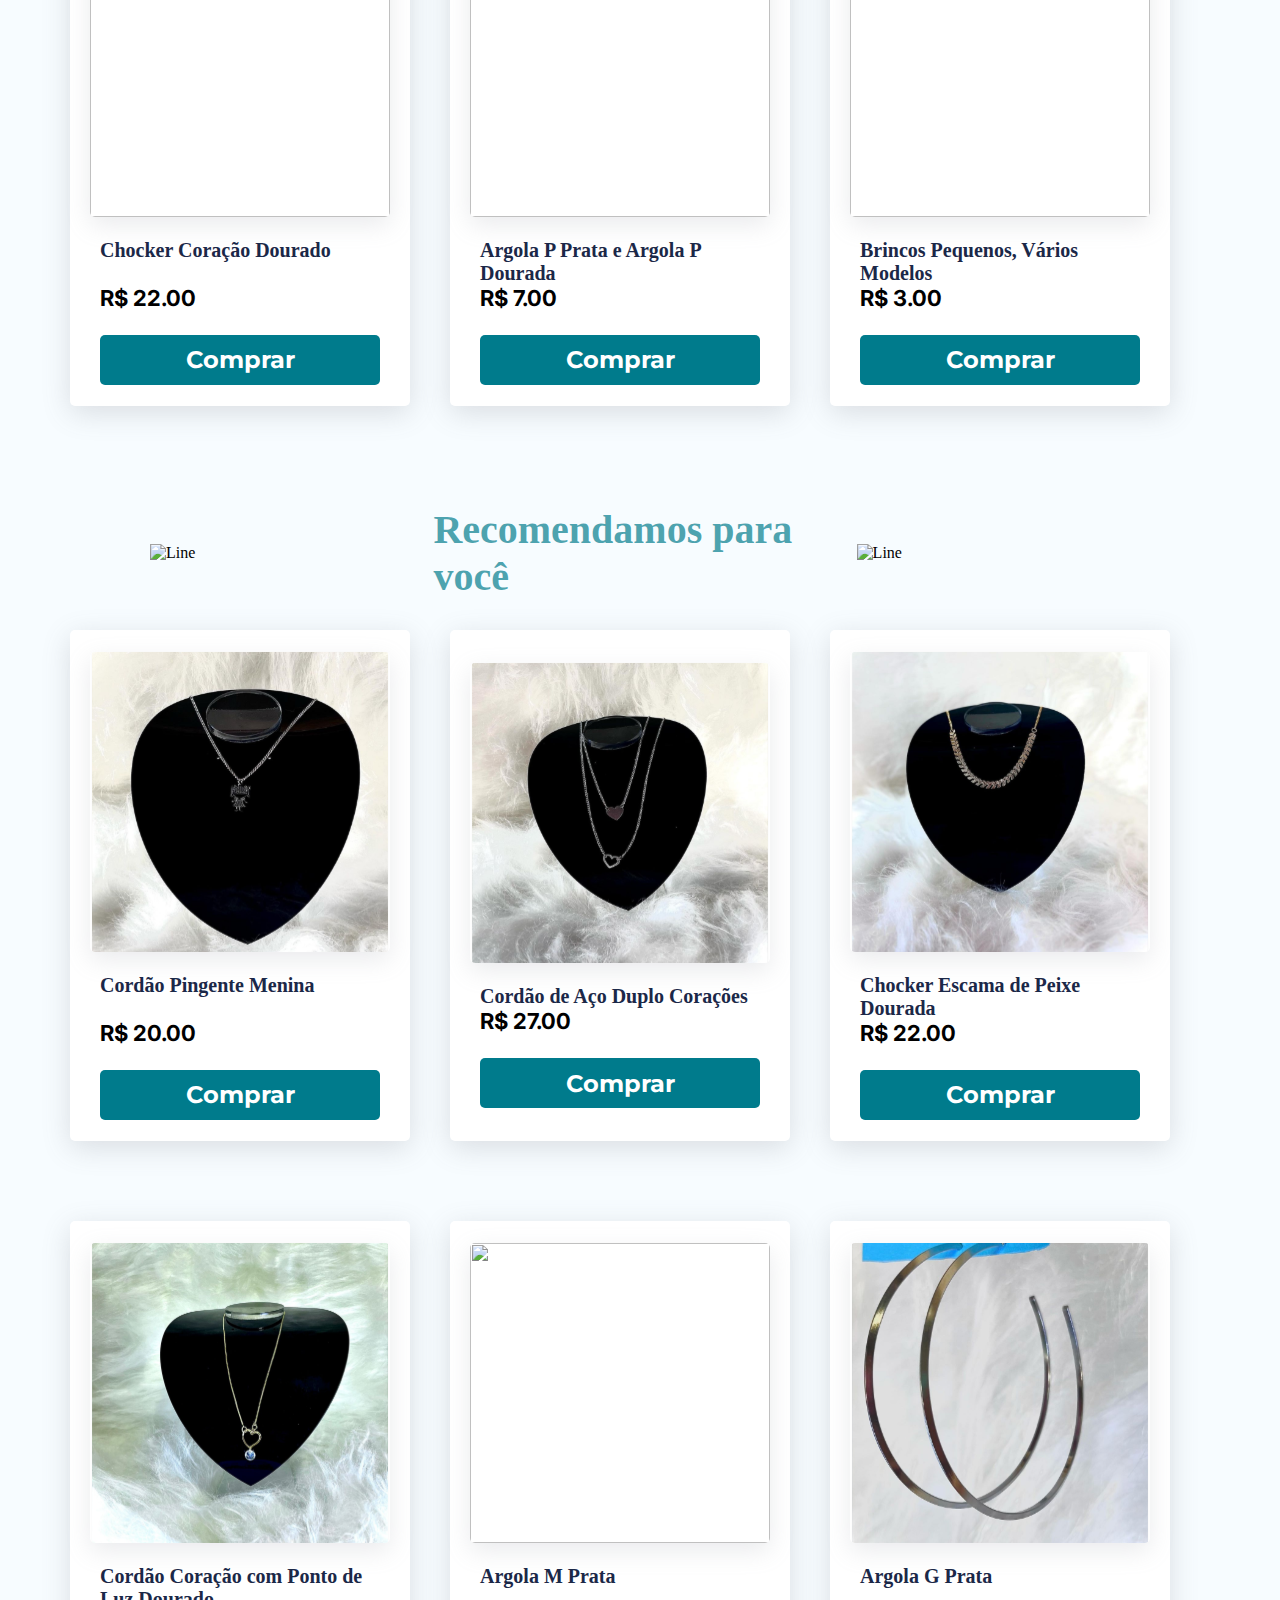
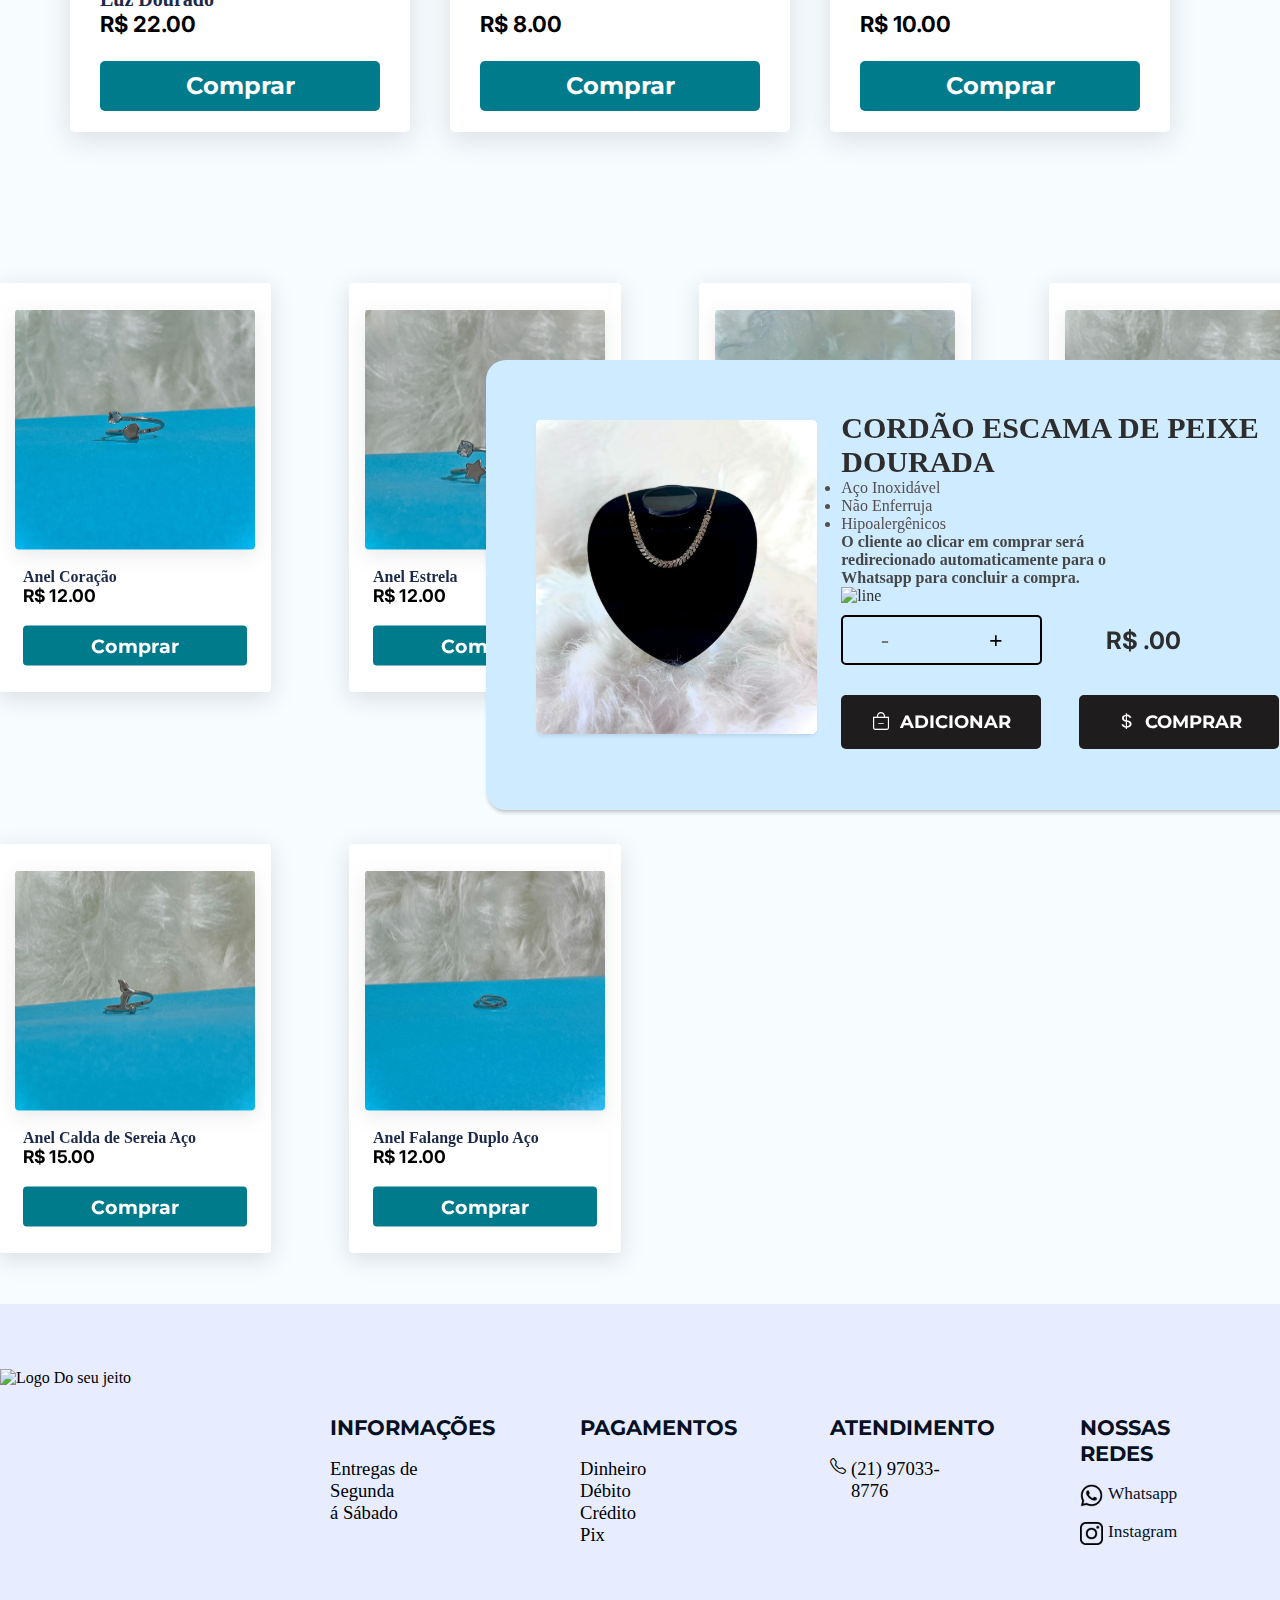
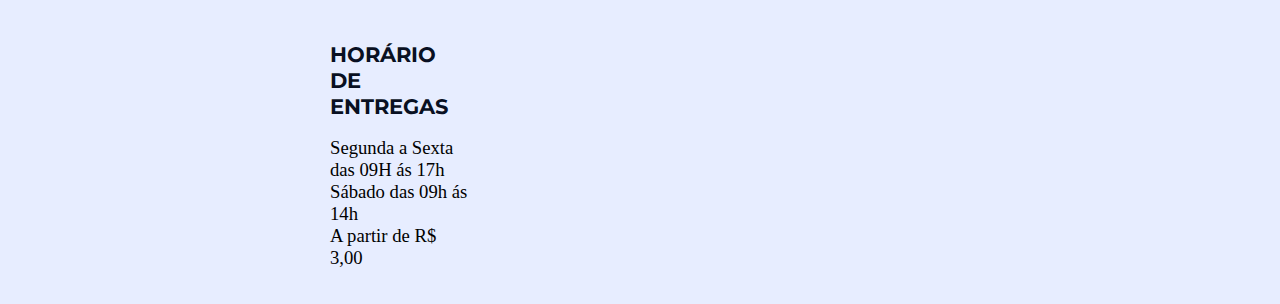
==== commit a6c9e469: "Arrays feitos" ====
--- a/index.html
+++ b/index.html
@@ -167,7 +167,9 @@
   </div>
         
 
-
+  <div class="aneis" id="dom-anel">
+    
+  </div>
 
 
 
--- a/assets/css/style.css
+++ b/assets/css/style.css
@@ -524,6 +524,7 @@
 
   position: fixed;
   margin-left: -12vw;
+  margin-top: 10vw;
 
   z-index: 15;
 }
@@ -705,3 +706,13 @@
 
 }
 
+
+.aneis {
+  display: grid;
+  grid-template-columns: 300px 300px 300px 300px;
+  gap: 50px;
+}
+
+.aneis > div {
+ scale: 0.8;
+}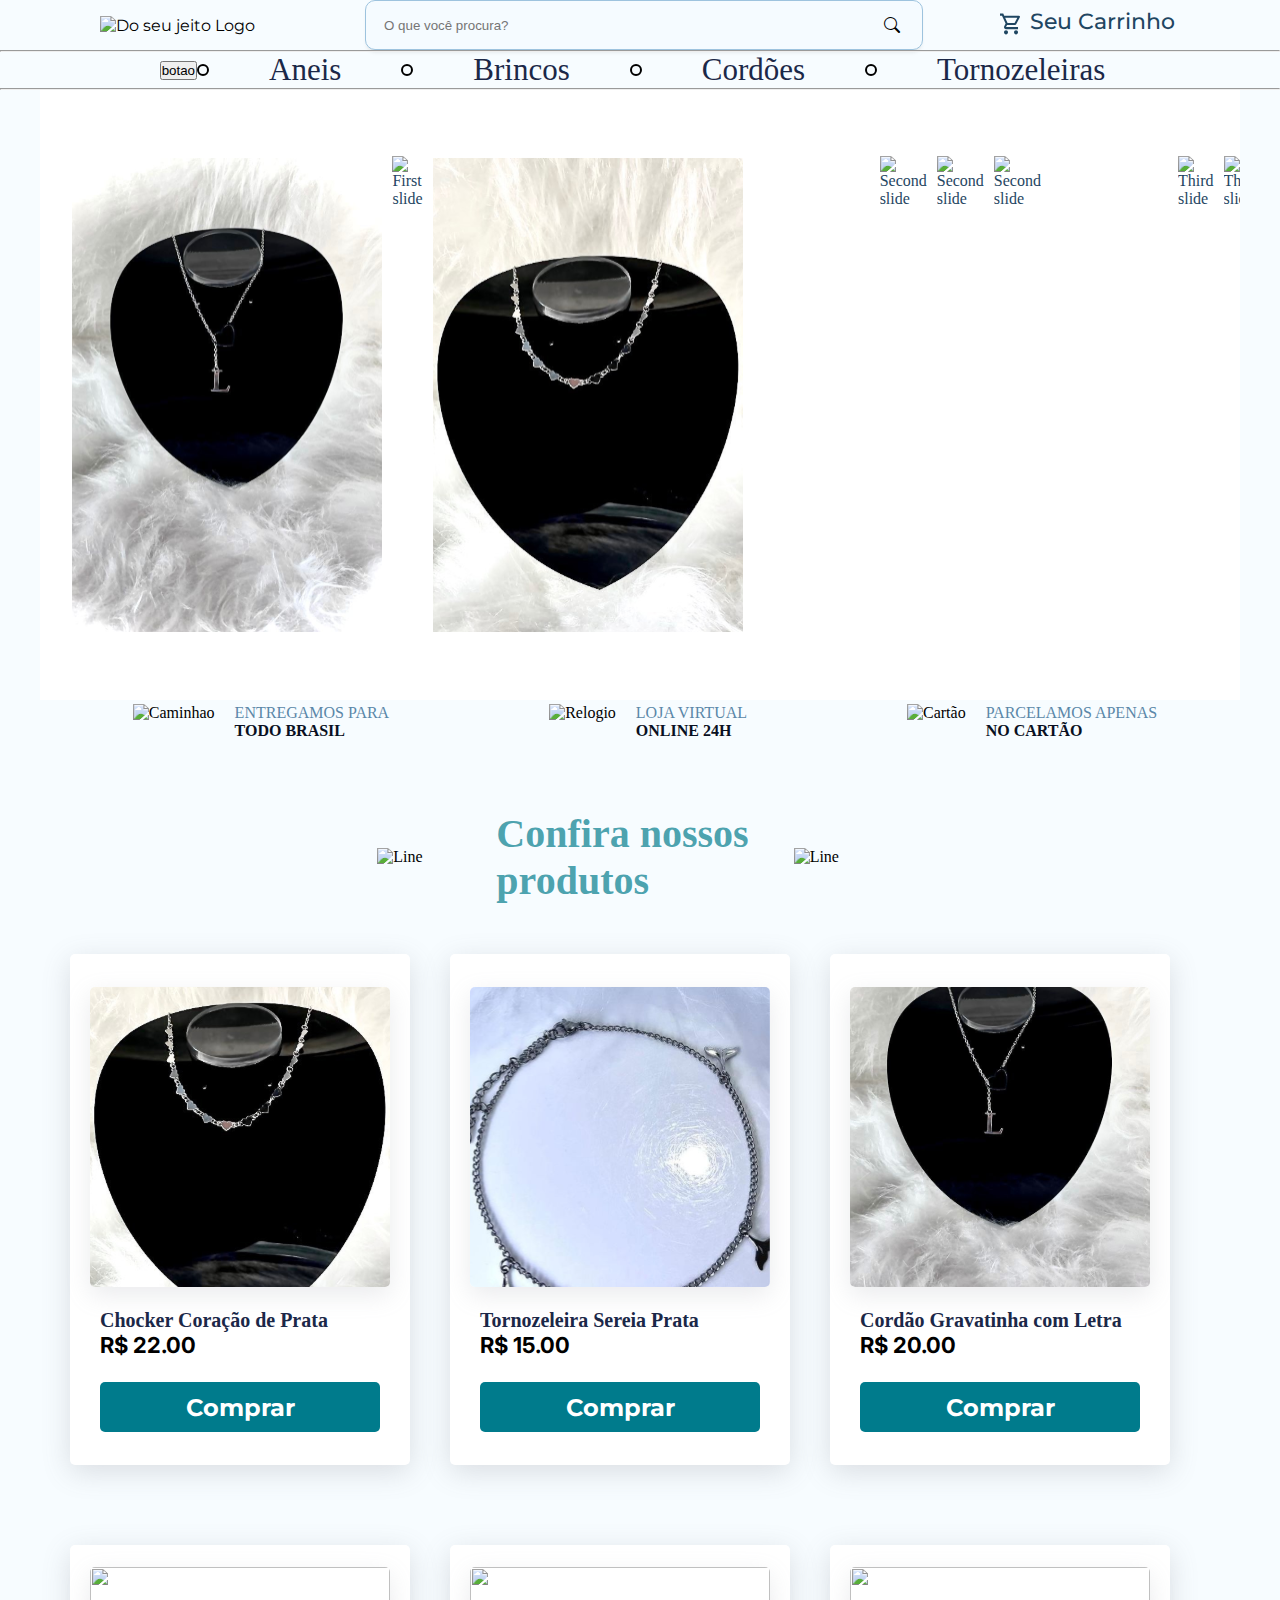
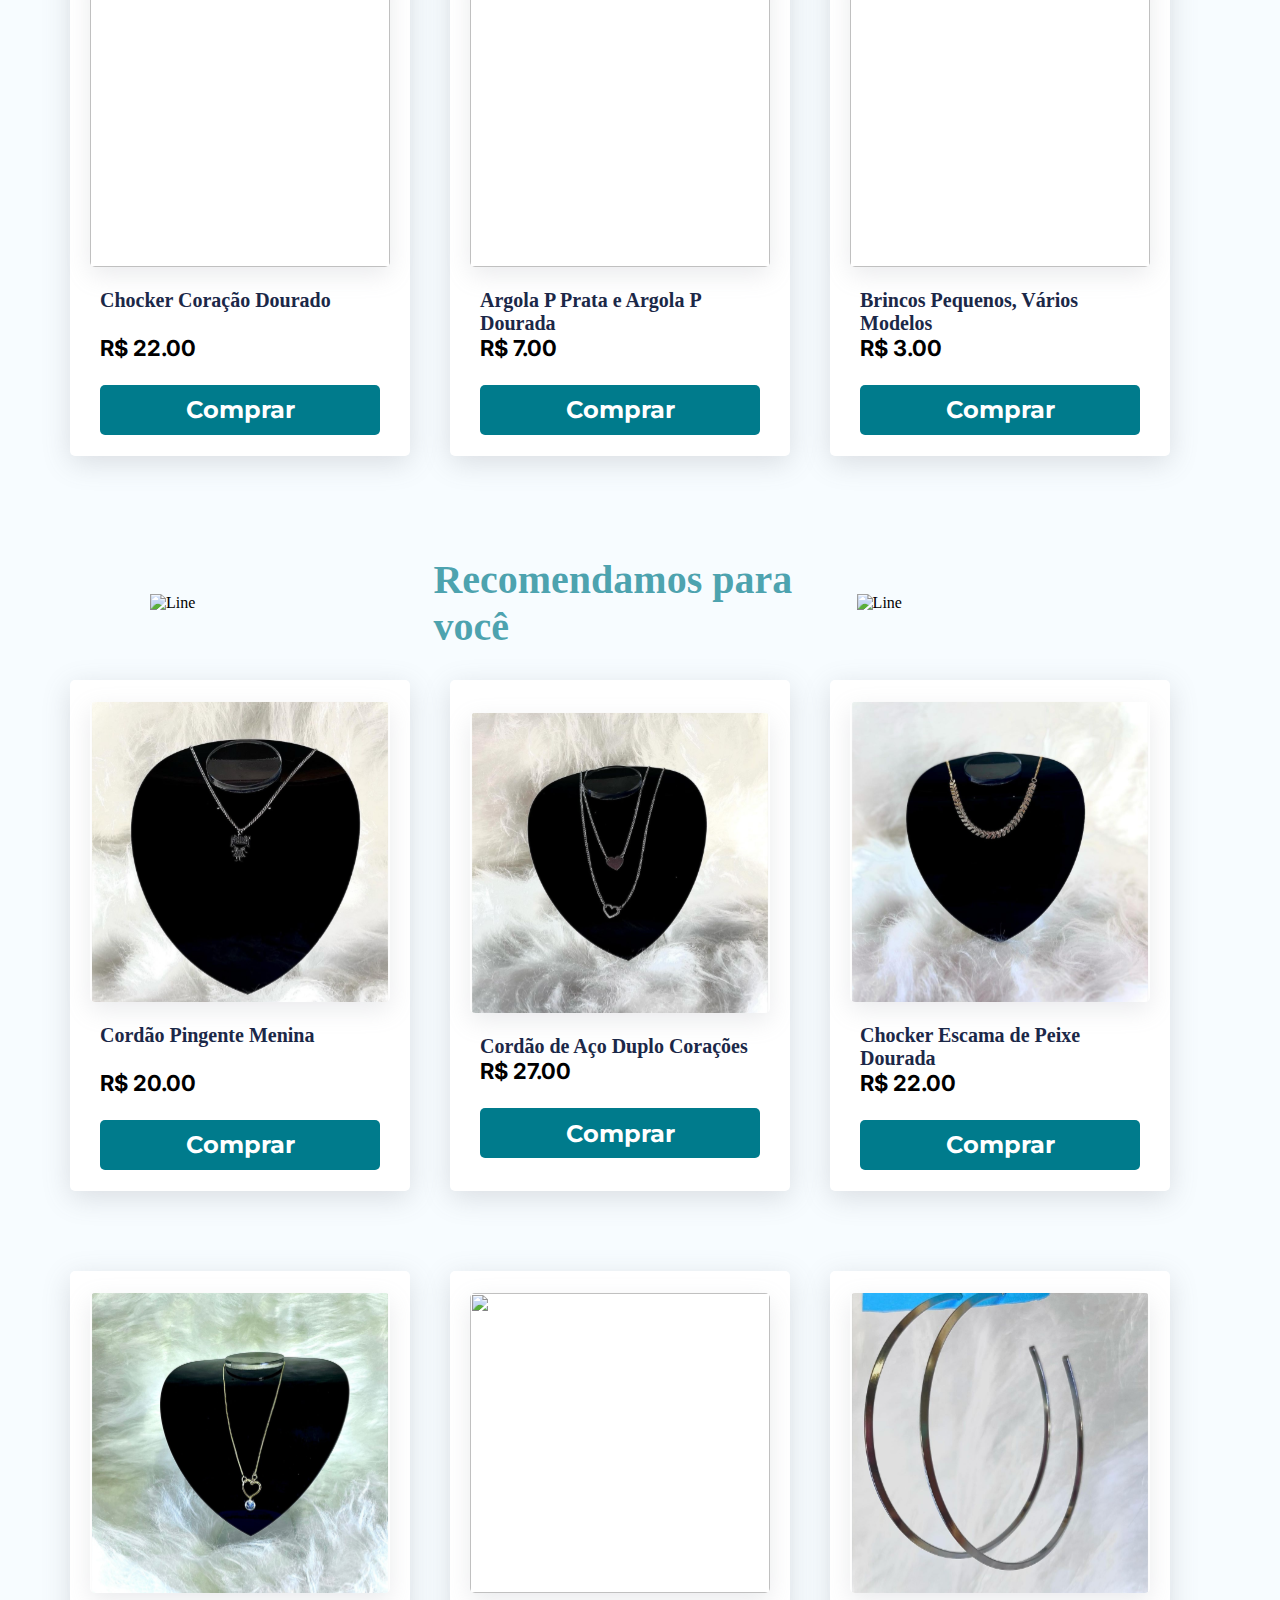
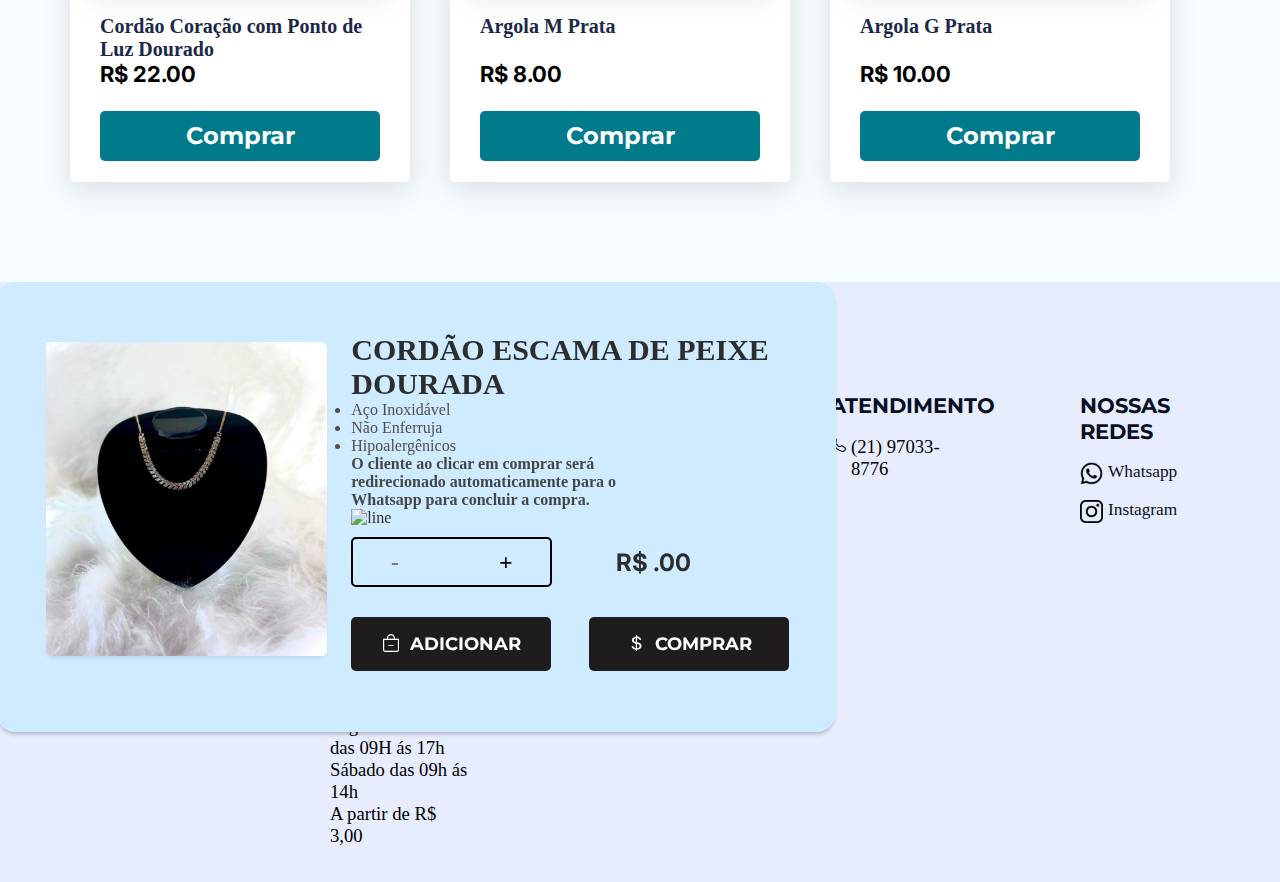
==== commit e8ee64d4: "teste" ====
--- a/index.html
+++ b/index.html
@@ -1,4 +1,4 @@
-<!DOCTYPE html>
+<!DOCTYPE html> 
 <html lang="pt-br"> 
     <head>
         <meta charset="UTF-8">
@@ -40,10 +40,11 @@
         <hr>
         <div class="navbar">
 
-           
-            
-            <input type="radio" name="navbar" id="aneis">
-            <label for="aneis">Aneis</label>
+
+            <button id="teste">botao</button>
+
+            <input type="radio" name="navbar" class="aneis">
+            <label for="aneis" class="page1">Aneis</label>
                 
             <input type="radio" name="navbar" id="brincos">
             <label for="brincos">Brincos</label>
@@ -92,84 +93,73 @@
         
         
         
-        <div class="products">
-            <div class="products-title">
-                <img src="assets/img/line.svg" alt="Line">
-                <h1>Confira nossos produtos</h1>
-                <img src="assets/img/line.svg" alt="Line">
-            </div>
-
-
-            <div class="products-grid" id="first-dom">
-                
-            </div>
-        </div>
-
-
-        <div class="recomendations">
-            <div class="products-title">
-                <img src="assets/img/line.svg" alt="Line">
-                <h1>Recomendamos para você</h1>
-                <img src="assets/img/line.svg" alt="Line">
-            </div>
-
-            <div class="products-grid" id="second-dom">
-                
-            </div>
-        </div>
-
-            <!-- Button trigger modal -->
-
-  
-  <!-- Modal -->
-  <div class="modal fade" id="zoomProduct" tabindex="-1" aria-labelledby="exampleModalLabel" aria-hidden="true">
-    <div class="modal-dialog">
-      <div class="modal-content" id="modal-conteudo">
-        <div id="modal-produto">
-            <img src="assets/img/Chocker Escama de Peixe.svg" alt="Chocker Escama de Peixe" id="imagem-produto">
-
-            <div class="modal-informations">
-                <div class="modal-description">
-                    <h1 id="nome-produto">Cordão Escama de Peixe Dourada</h1>
-
-                    <ul>
-                        <li>Aço Inoxidável</li>
-                        <li>Não Enferruja</li>
-                        <li>Hipoalergênicos</li>
-                    </ul>
-                </div>
-
-                <p class="advice">
-                    O cliente ao clicar em comprar será redirecionado automaticamente para o Whatsapp para concluir a compra.
-                </p>
-                
-                <img src="assets/img/line.svg" alt="line" width="100%" class="line">
-
-                <div class="price">
-                    <div class="quantity">
-                        <span class="minus">-</span>
-                        <span class="number"></span>
-                        <span class="plus">+</span>
-                    </div>
-                    <h2 class="value">R$<span id="value-number"></span>.00</h2>
-                </div>
-
-                <div class="finish">
-                    <button><i class="bi bi-bag-dash"></i> ADICIONAR</button>
-                    <button><i class="bi bi-currency-dollar"></i> COMPRAR</button>
-                </div>
-
-            
-            </div>
-        </div>
-      </div>
-    </div>
-  </div>
-        
-
-  <div class="aneis" id="dom-anel">
-    
-  </div>
+        <div id="z-index">
+            <div class="products">
+                <div class="products-title">
+                    <img src="assets/img/line.svg" alt="Line">
+                    <h1>Confira nossos produtos</h1>
+                    <img src="assets/img/line.svg" alt="Line">
+                </div>
+                <div class="products-grid" id="first-dom">
+            
+                </div>
+            </div>
+            <div class="recomendations">
+                <div class="products-title">
+                    <img src="assets/img/line.svg" alt="Line">
+                    <h1>Recomendamos para você</h1>
+                    <img src="assets/img/line.svg" alt="Line">
+                </div>
+                <div class="products-grid" id="second-dom">
+            
+                </div>
+            </div>
+                <!-- Button trigger modal -->
+            
+              
+              <!-- Modal -->
+              <div class="modal fade" id="zoomProduct" tabindex="-1" aria-labelledby="exampleModalLabel" aria-hidden="true">
+                <div class="modal-dialog">
+                  <div class="modal-content" id="modal-conteudo">
+            <div id="modal-produto">
+                <img src="assets/img/Chocker Escama de Peixe.svg" alt="Chocker Escama de Peixe" id="imagem-produto">
+                <div class="modal-informations">
+                    <div class="modal-description">
+                        <h1 id="nome-produto">Cordão Escama de Peixe Dourada</h1>
+                        <ul>
+                            <li>Aço Inoxidável</li>
+                            <li>Não Enferruja</li>
+                            <li>Hipoalergênicos</li>
+                        </ul>
+                    </div>
+                    <p class="advice">
+                        O cliente ao clicar em comprar será redirecionado automaticamente para o Whatsapp para concluir a compra.
+                    </p>
+            
+                    <img src="assets/img/line.svg" alt="line" width="100%" class="line">
+                    <div class="price">
+                        <div class="quantity">
+                            <span class="minus">-</span>
+                            <span class="number"></span>
+                            <span class="plus">+</span>
+                        </div>
+                        <h2 class="value">R$<span id="value-number"></span>.00</h2>
+                    </div>
+                    <div class="finish">
+                        <button><i class="bi bi-bag-dash"></i> ADICIONAR</button>
+                        <button><i class="bi bi-currency-dollar"></i> COMPRAR</button>
+                    </div>
+            
+                </div>
+            </div>
+                  </div>
+                </div>
+              </div>
+        </div>
+        
+
+
+
 
 
 
@@ -207,14 +197,14 @@
                 <div class="footer-section" id="redes">
                     <h1>Nossas Redes</h1>
                     <br>
-                    <a href="">
+                    <a href="" target="_blank">
                         <div class="whatsapp">
                             <img src="assets/img/whatsapp (1) 1.svg" alt="">
                             <p class="redes-redes">Whatsapp</p>
                         </div>
                      </a>
 
-                     <a href="https://www.instagram.com/use_doseujeito/?utm_source=ig_web_button_share_sheet&igshid=OGQ5ZDc2ODk2ZA==">
+                     <a href="https://www.instagram.com/use_doseujeito/?utm_source=ig_web_button_share_sheet&igshid=OGQ5ZDc2ODk2ZA==" target="_blank">
                         <div class="instagram">
                             <img src="assets/img/instagram (1) 1.svg" alt="">
                             <p>Instagram</p>
@@ -241,5 +231,16 @@
 <!-- jQuery first, then Popper.js, then Bootstrap JS -->
 <script src="https://code.jquery.com/jquery-3.2.1.slim.min.js" integrity="sha384-KJ3o2DKtIkvYIK3UENzmM7KCkRr/rE9/Qpg6aAZGJwFDMVNA/GpGFF93hXpG5KkN" crossorigin="anonymous"></script>
 <script src="https://cdn.jsdelivr.net/npm/popper.js@1.12.9/dist/umd/popper.min.js" integrity="sha384-ApNbgh9B+Y1QKtv3Rn7W3mgPxhU9K/ScQsAP7hUibX39j7fakFPskvXusvfa0b4Q" crossorigin="anonymous"></script>
+
+
+<script>
+
+    $(".aneis").click(function () {
+      $("#z-index").load("page1.html");
+    });
+
+  </script>
+
+
 </body>
 </html>--- a/assets/css/style.css
+++ b/assets/css/style.css
@@ -256,7 +256,23 @@
   color: #091022;
   font-weight: 700;
 }
-iframe
+
+.z-index{
+  border: 1px solid red;
+  width: 100vw;
+  height: 2700px;
+}
+
+
+
+#teste:active > #z-index1{
+  display: block;
+}
+
+
+#teste:active > #z-index2{
+  display: none;
+}
 
 .products {
   display: flex;
@@ -524,7 +540,6 @@
 
   position: fixed;
   margin-left: -12vw;
-  margin-top: 10vw;
 
   z-index: 15;
 }
@@ -706,13 +721,3 @@
 
 }
 
-
-.aneis {
-  display: grid;
-  grid-template-columns: 300px 300px 300px 300px;
-  gap: 50px;
-}
-
-.aneis > div {
- scale: 0.8;
-}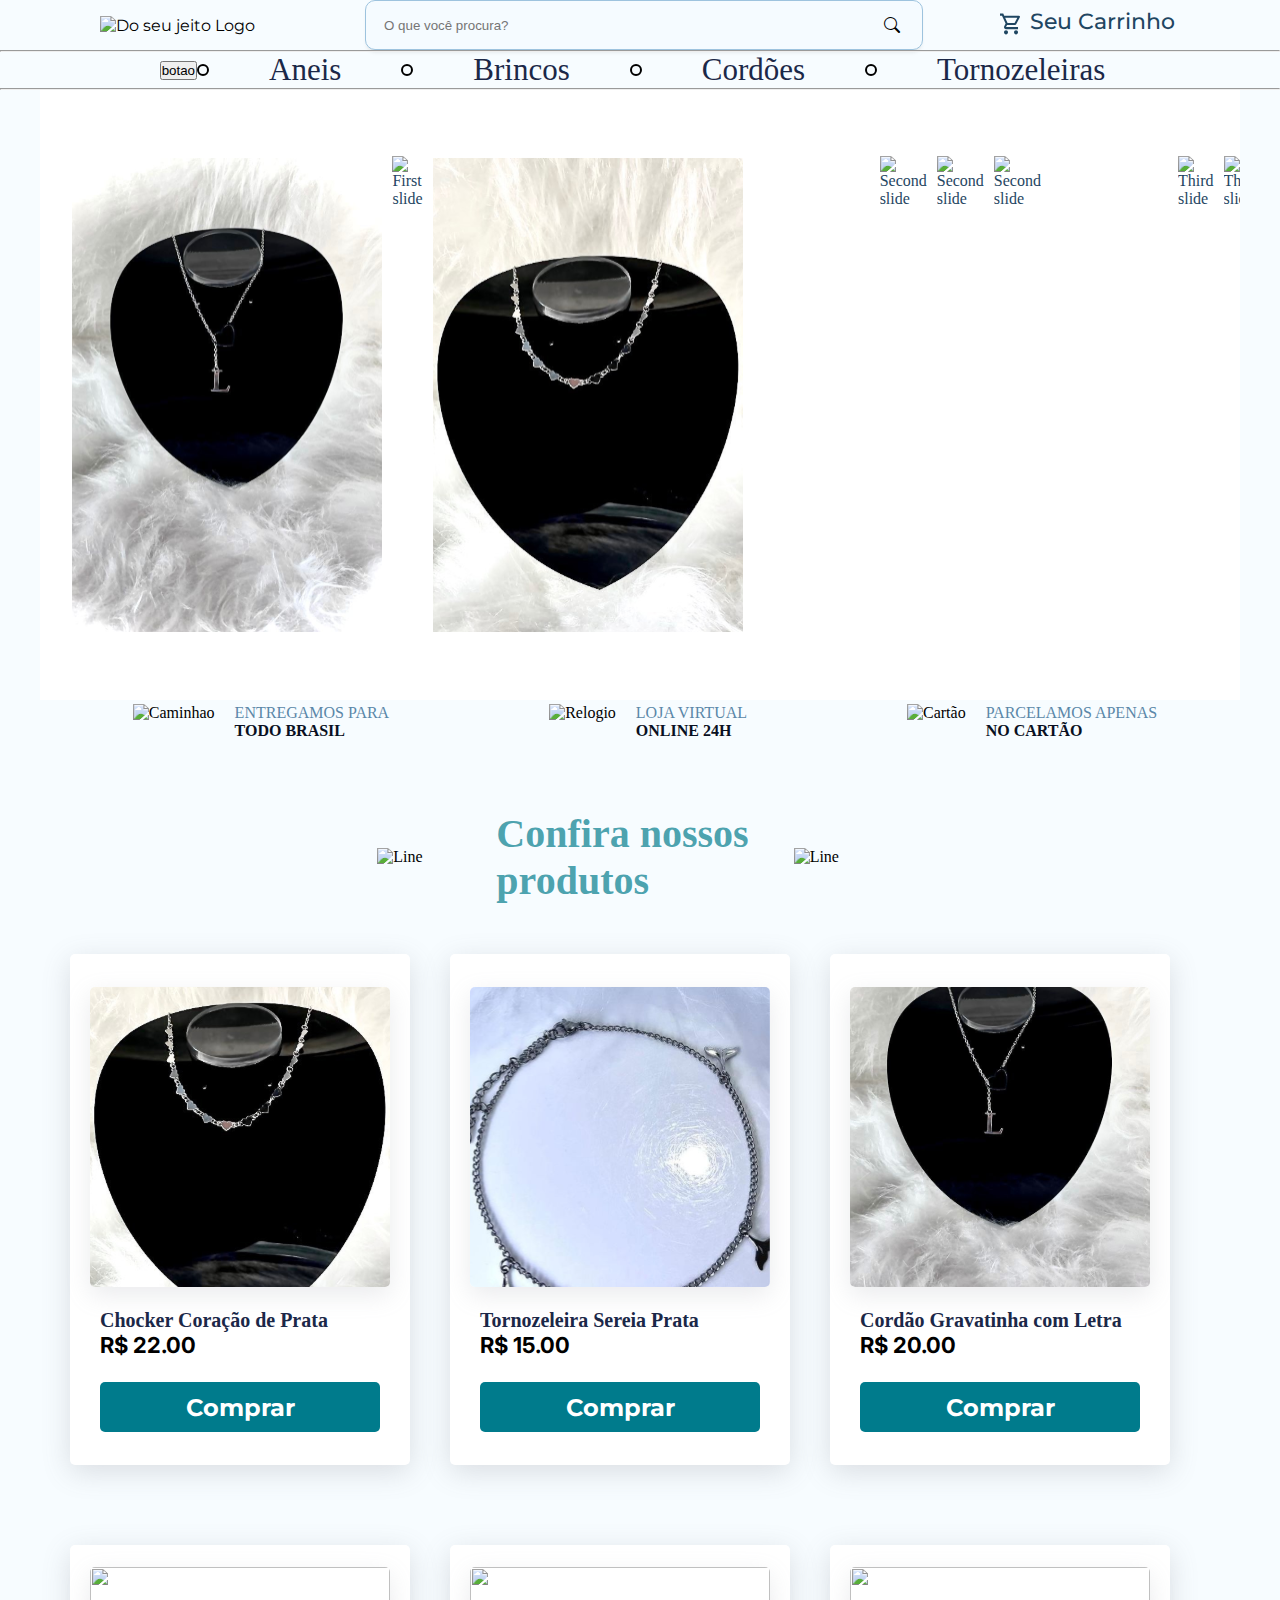
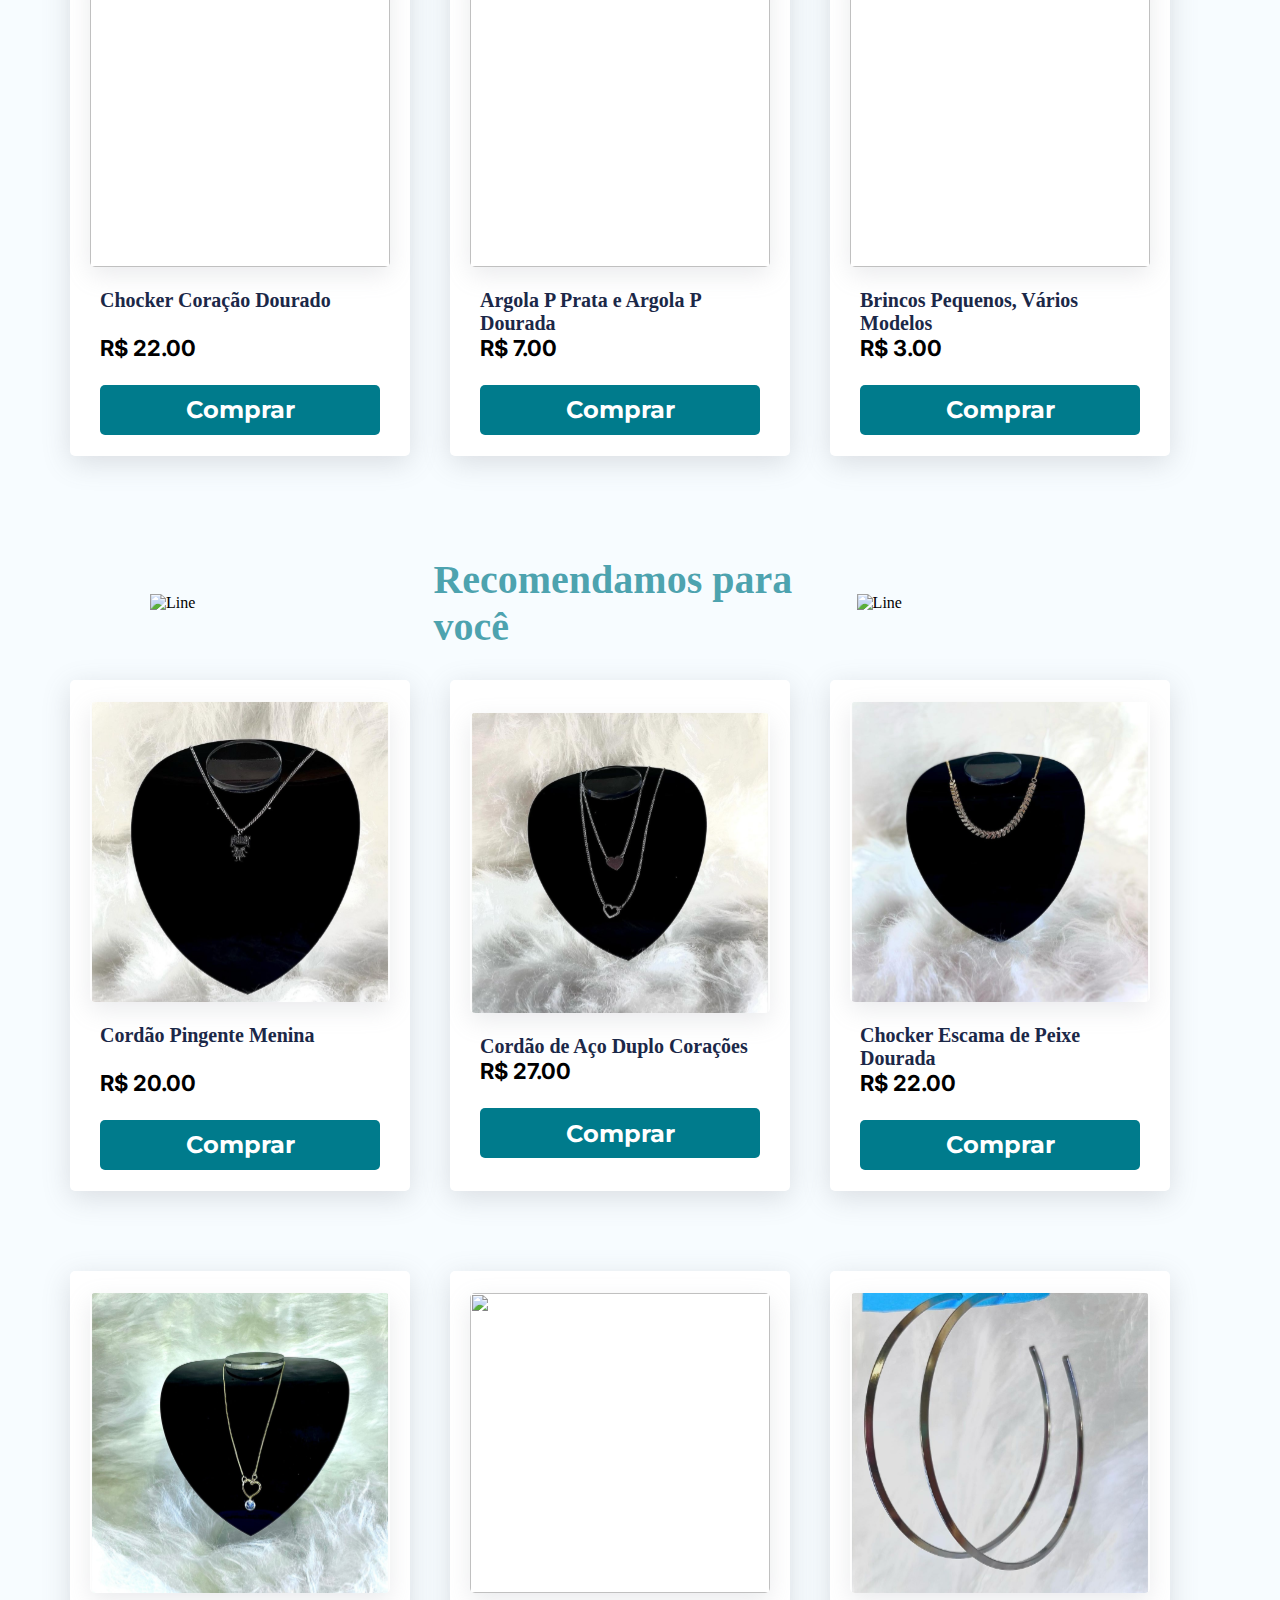
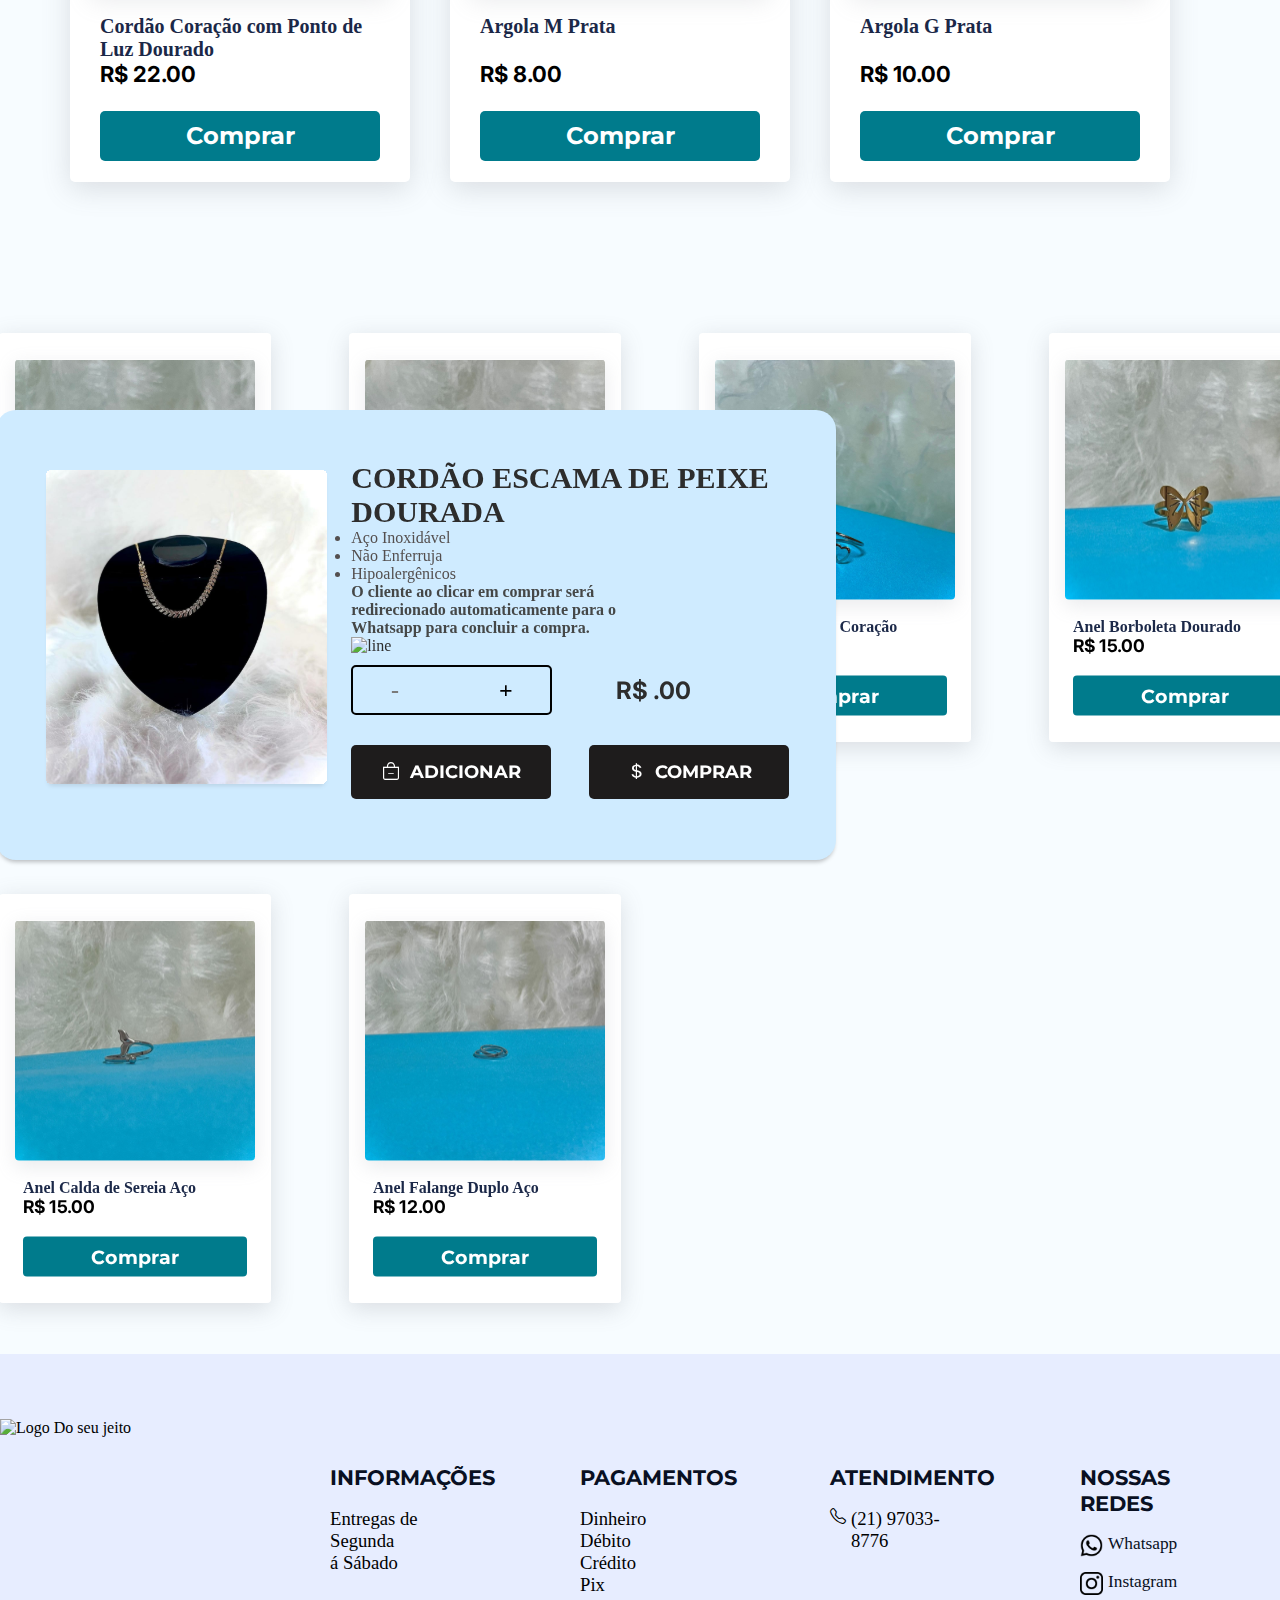
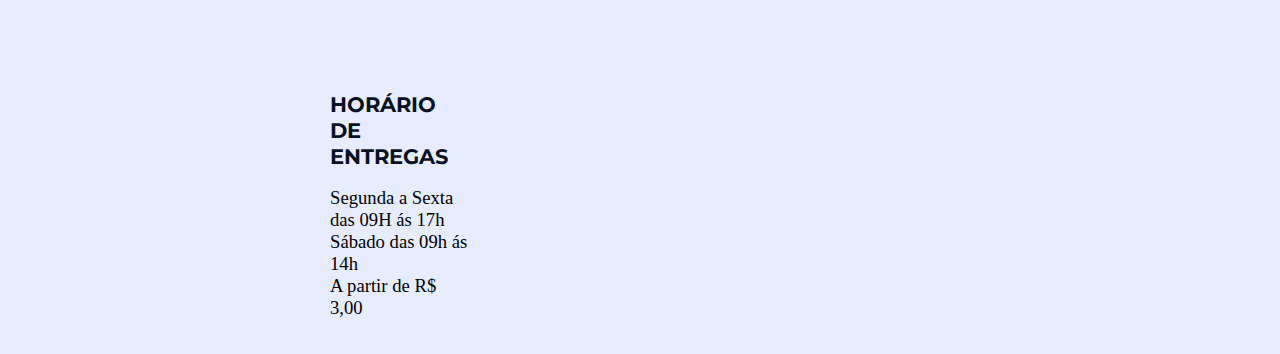
==== commit cf745923: "Merge branch 'main' of https://github.com/FpJord/projeto-senai" ====
--- a/index.html
+++ b/index.html
@@ -158,7 +158,9 @@
         </div>
         
 
-
+  <div class="aneis" id="dom-anel">
+    
+  </div>
 
 
 
--- a/assets/css/style.css
+++ b/assets/css/style.css
@@ -540,6 +540,7 @@
 
   position: fixed;
   margin-left: -12vw;
+  margin-top: 10vw;
 
   z-index: 15;
 }
@@ -721,3 +722,13 @@
 
 }
 
+
+.aneis {
+  display: grid;
+  grid-template-columns: 300px 300px 300px 300px;
+  gap: 50px;
+}
+
+.aneis > div {
+ scale: 0.8;
+}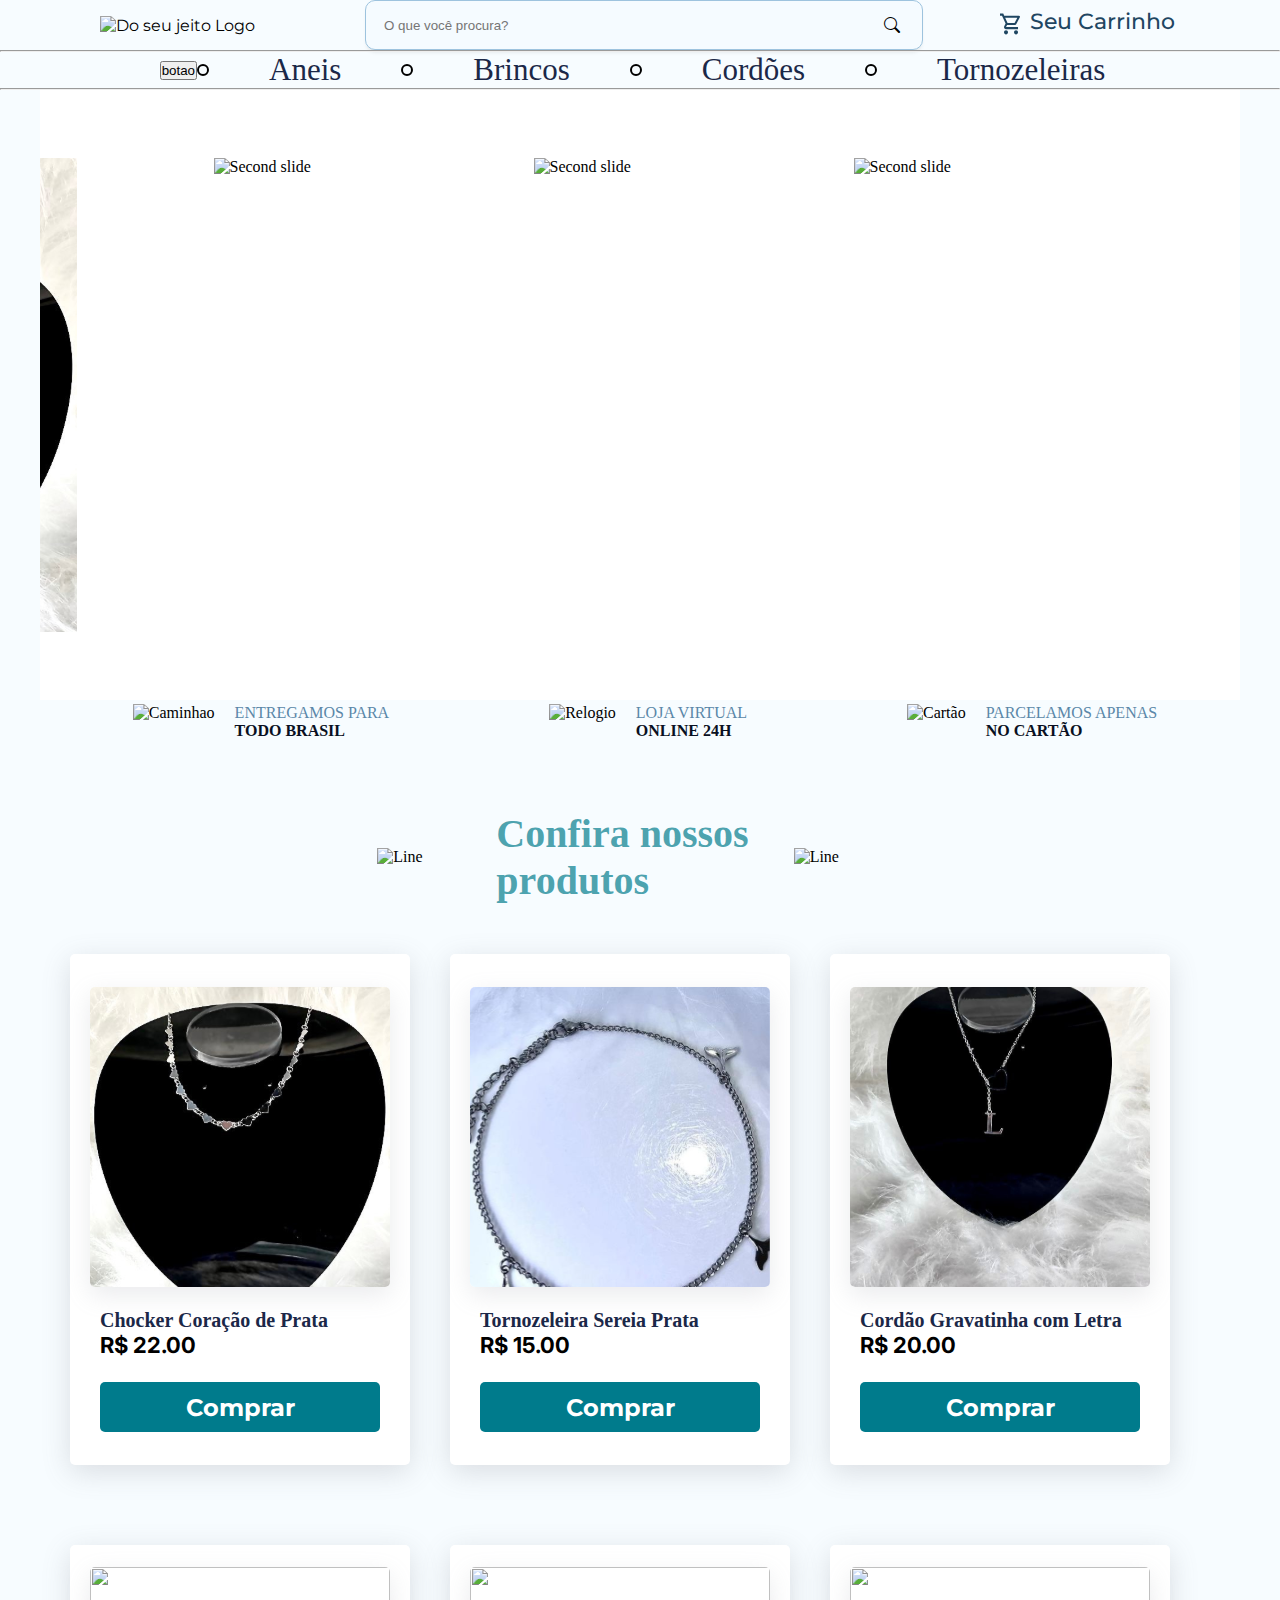
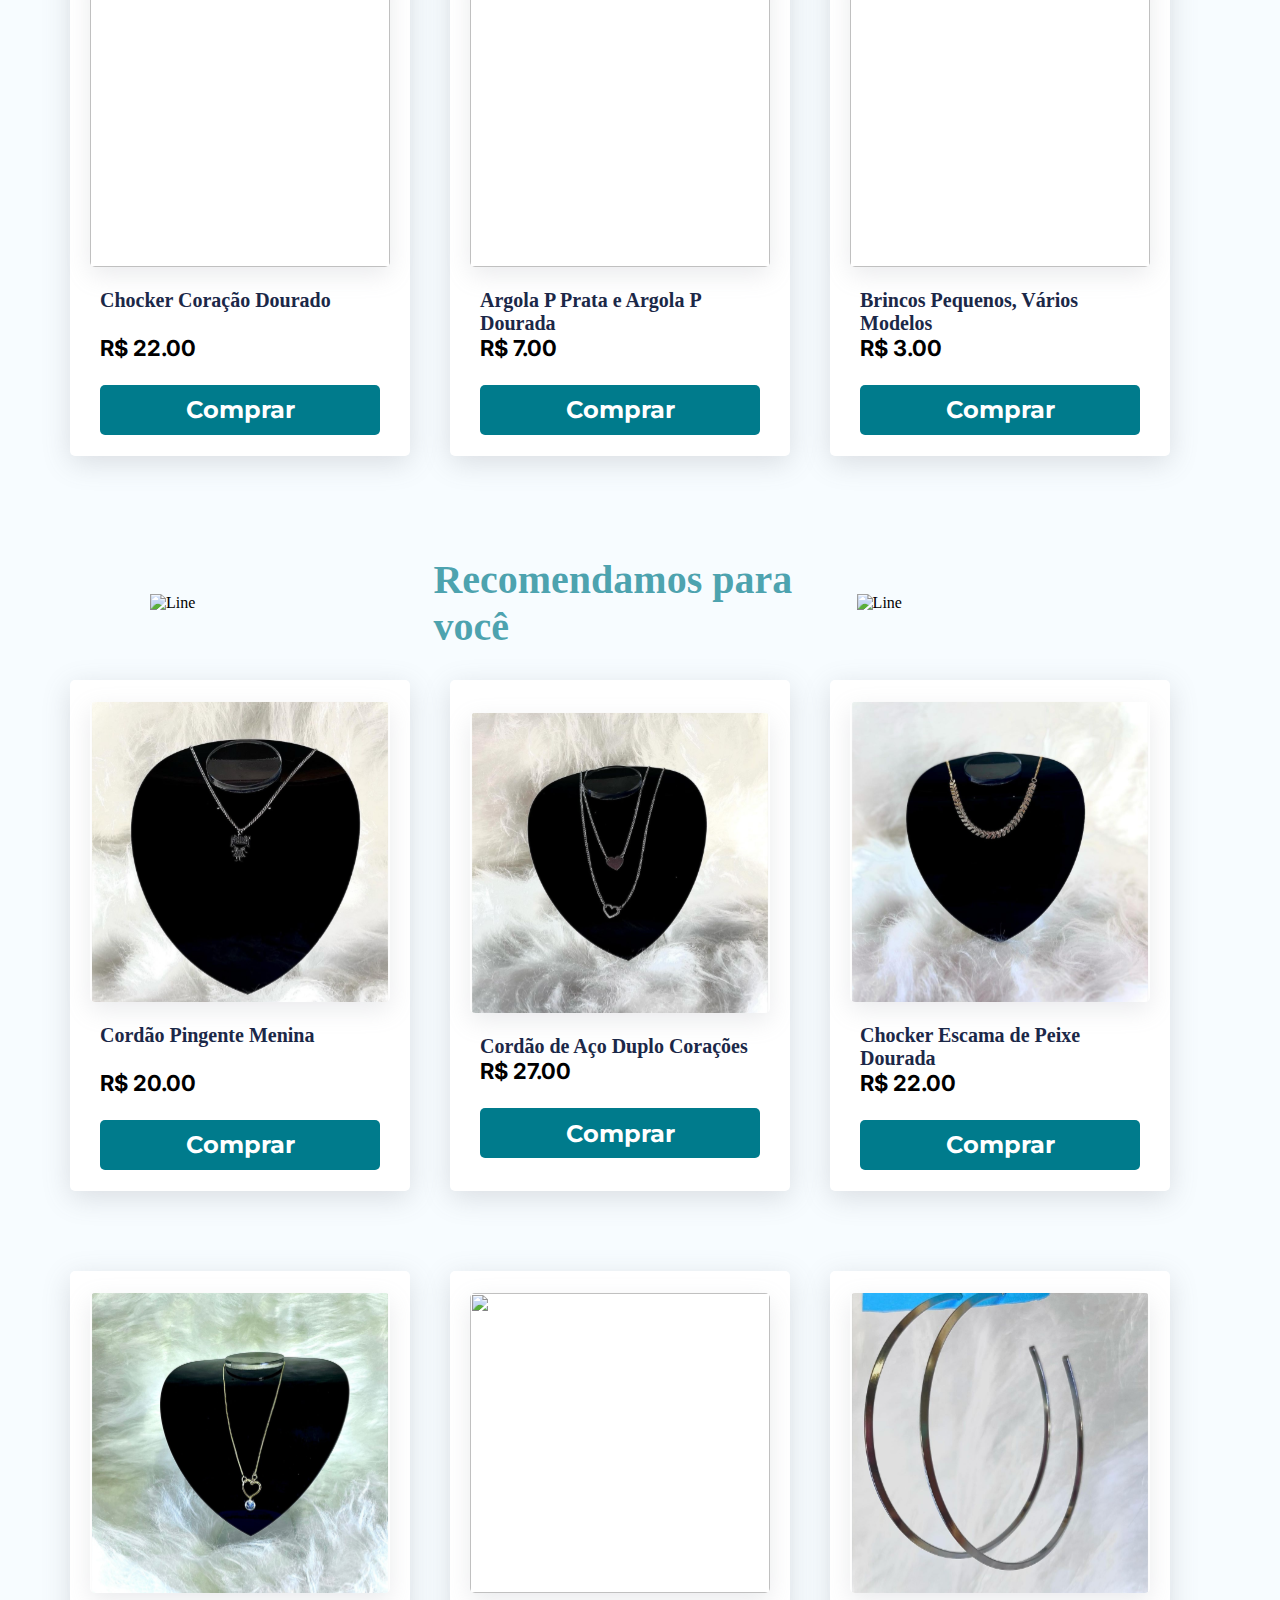
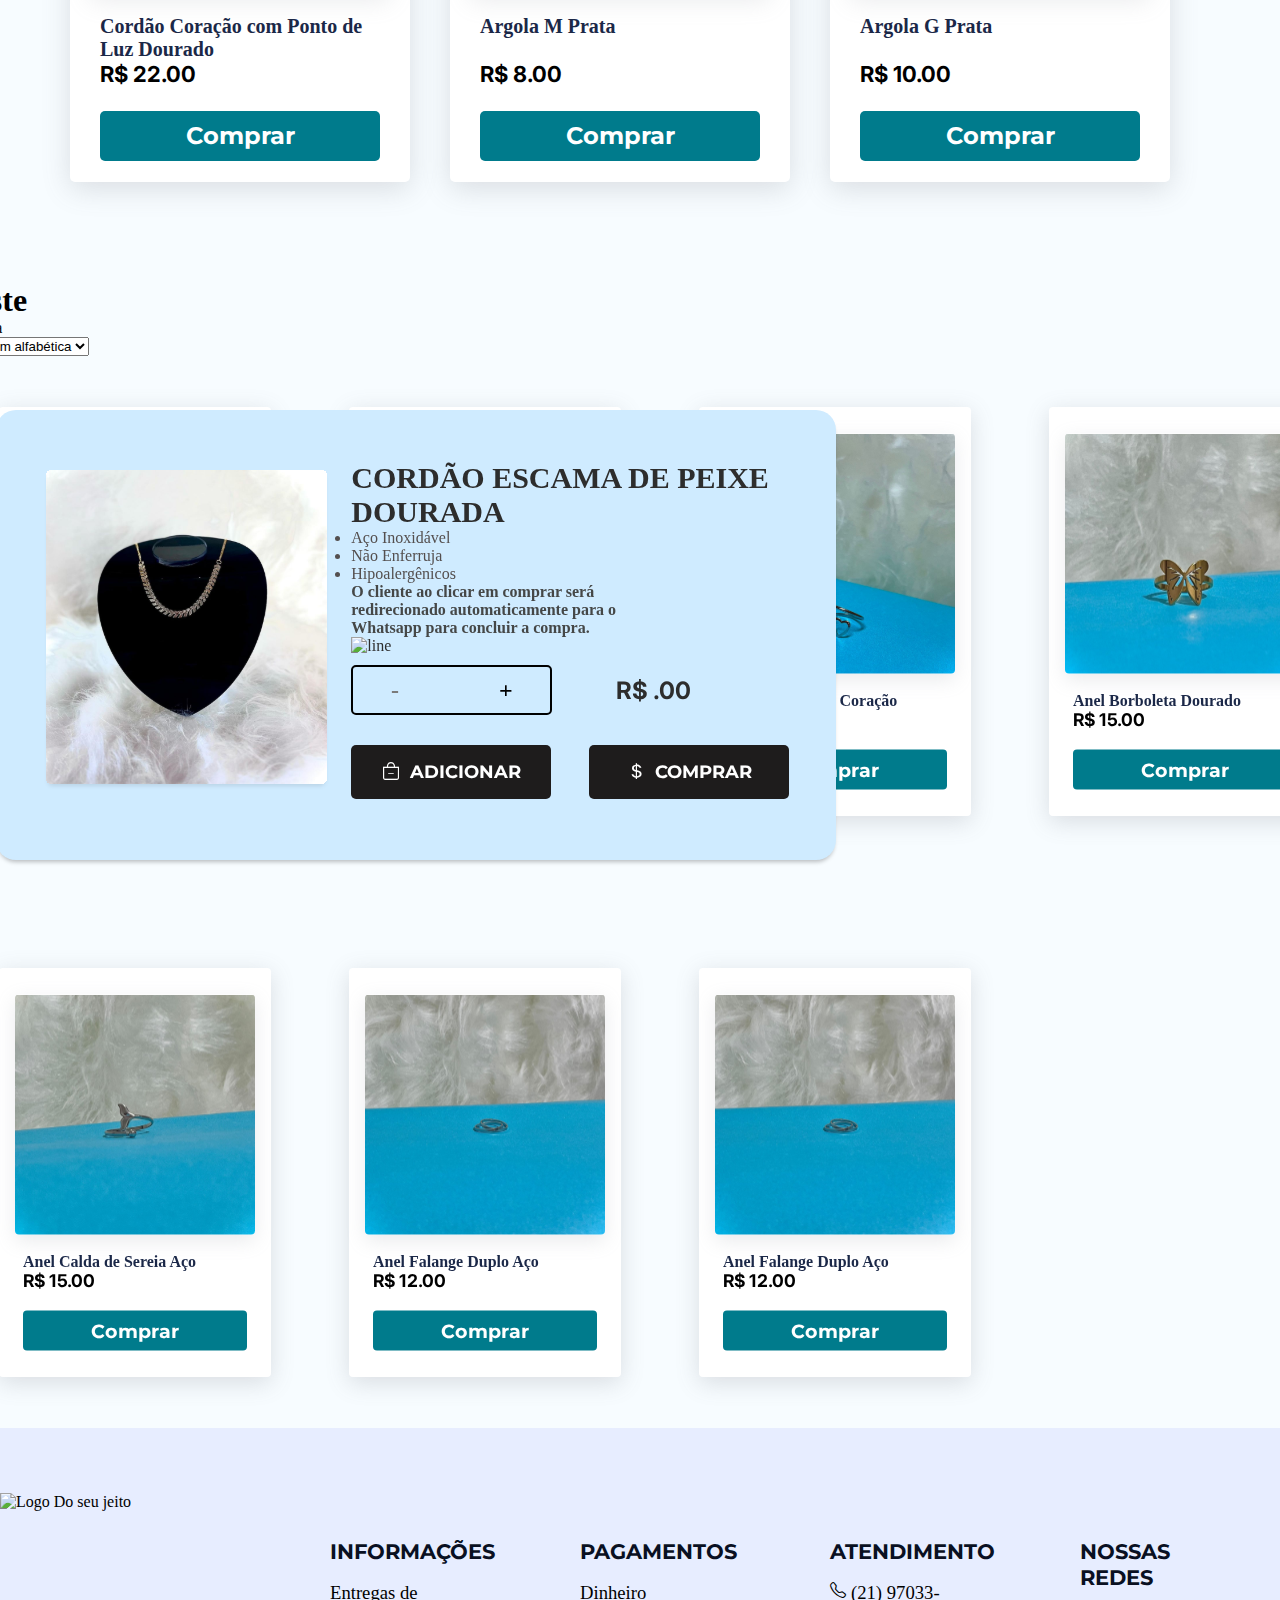
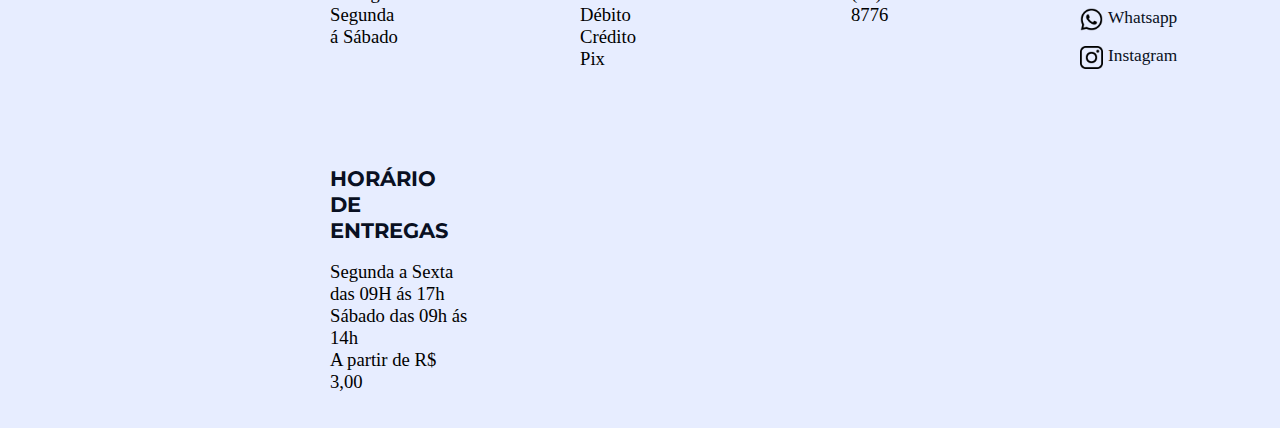
==== commit 2ee7609d: "projeto em andamento" ====
--- a/index.html
+++ b/index.html
@@ -43,7 +43,7 @@
 
             <button id="teste">botao</button>
 
-            <input type="radio" name="navbar" class="aneis">
+            <input type="radio" name="navbar" id="aneis">
             <label for="aneis" class="page1">Aneis</label>
                 
             <input type="radio" name="navbar" id="brincos">
@@ -57,6 +57,9 @@
             
         
         </div>
+
+        <iframe src="page1.html" id="aneis-iframe" frameborder="0"></iframe>
+
         <hr>
         <div class="carrossel">
             <iframe src="assets/carrossel.html" width="1200px" height="610px" frameborder="0"></iframe>
@@ -93,7 +96,7 @@
         
         
         
-        <div id="z-index">
+        <div id="z-indexcvx">
             <div class="products">
                 <div class="products-title">
                     <img src="assets/img/line.svg" alt="Line">
@@ -156,10 +159,37 @@
                 </div>
               </div>
         </div>
-        
-
-  <div class="aneis" id="dom-anel">
+               
+  <div class="quadradao">
+       
+
     
+
+      <div class="container-lado-grid">
+        <div class="asideflex">
+            <h1>teste</h1>
+            <p>Caixa</p>
+        </div>
+         <aside>
+            <select name="caixanel" id="canel" >
+                
+
+                <option value="v1">Ordem alfabética</option>
+                <option value="v2">Maior preço</option>
+                <option value="v3">Menor preço</option>
+                <option value="v4">Mais vendidos</option>
+        
+                </select>
+
+            
+           
+                
+           <!-- aside -->
+         </aside>
+          <div class="aneis" id="dom-anel">
+          <!-- grid -->
+          </div>
+      </div>
   </div>
 
 
@@ -237,7 +267,7 @@
 
 <script>
 
-    $(".aneis").click(function () {
+    $("#teste").click(function () {
       $("#z-index").load("page1.html");
     });
 
--- a/assets/css/style.css
+++ b/assets/css/style.css
@@ -263,14 +263,33 @@
   height: 2700px;
 }
 
-
-
-#teste:active > #z-index1{
-  display: block;
-}
-
-
-#teste:active > #z-index2{
+.aneis{
+  display: flex;
+  
+  flex-direction: column;
+}
+.aneis > select{
+  width: 206px;
+ height: 35px;
+ border: 2px solid red;
+ padding-right: 30px;
+ margin-right: 20px;
+ 
+  
+}
+
+#aneis-iframe{
+  display: none;
+  border: 1px solid red;
+}
+
+#aneis:active {
+  border: 1px solid red;
+
+}
+
+
+#aneis:active #z-index{
   display: none;
 }
 
@@ -681,6 +700,25 @@
   scale: 1.05;
 }
 
+
+
+.quadradao{
+  
+ display: flex;
+ 
+}
+
+.quadradao > .container-lado-grid > aside > select{
+ 
+  
+}
+
+.quadradao > .container-lado-grid > aside > .asideflex{
+ 
+ 
+}
+
+
 #close {
   width: 61px;
   height: 47px;
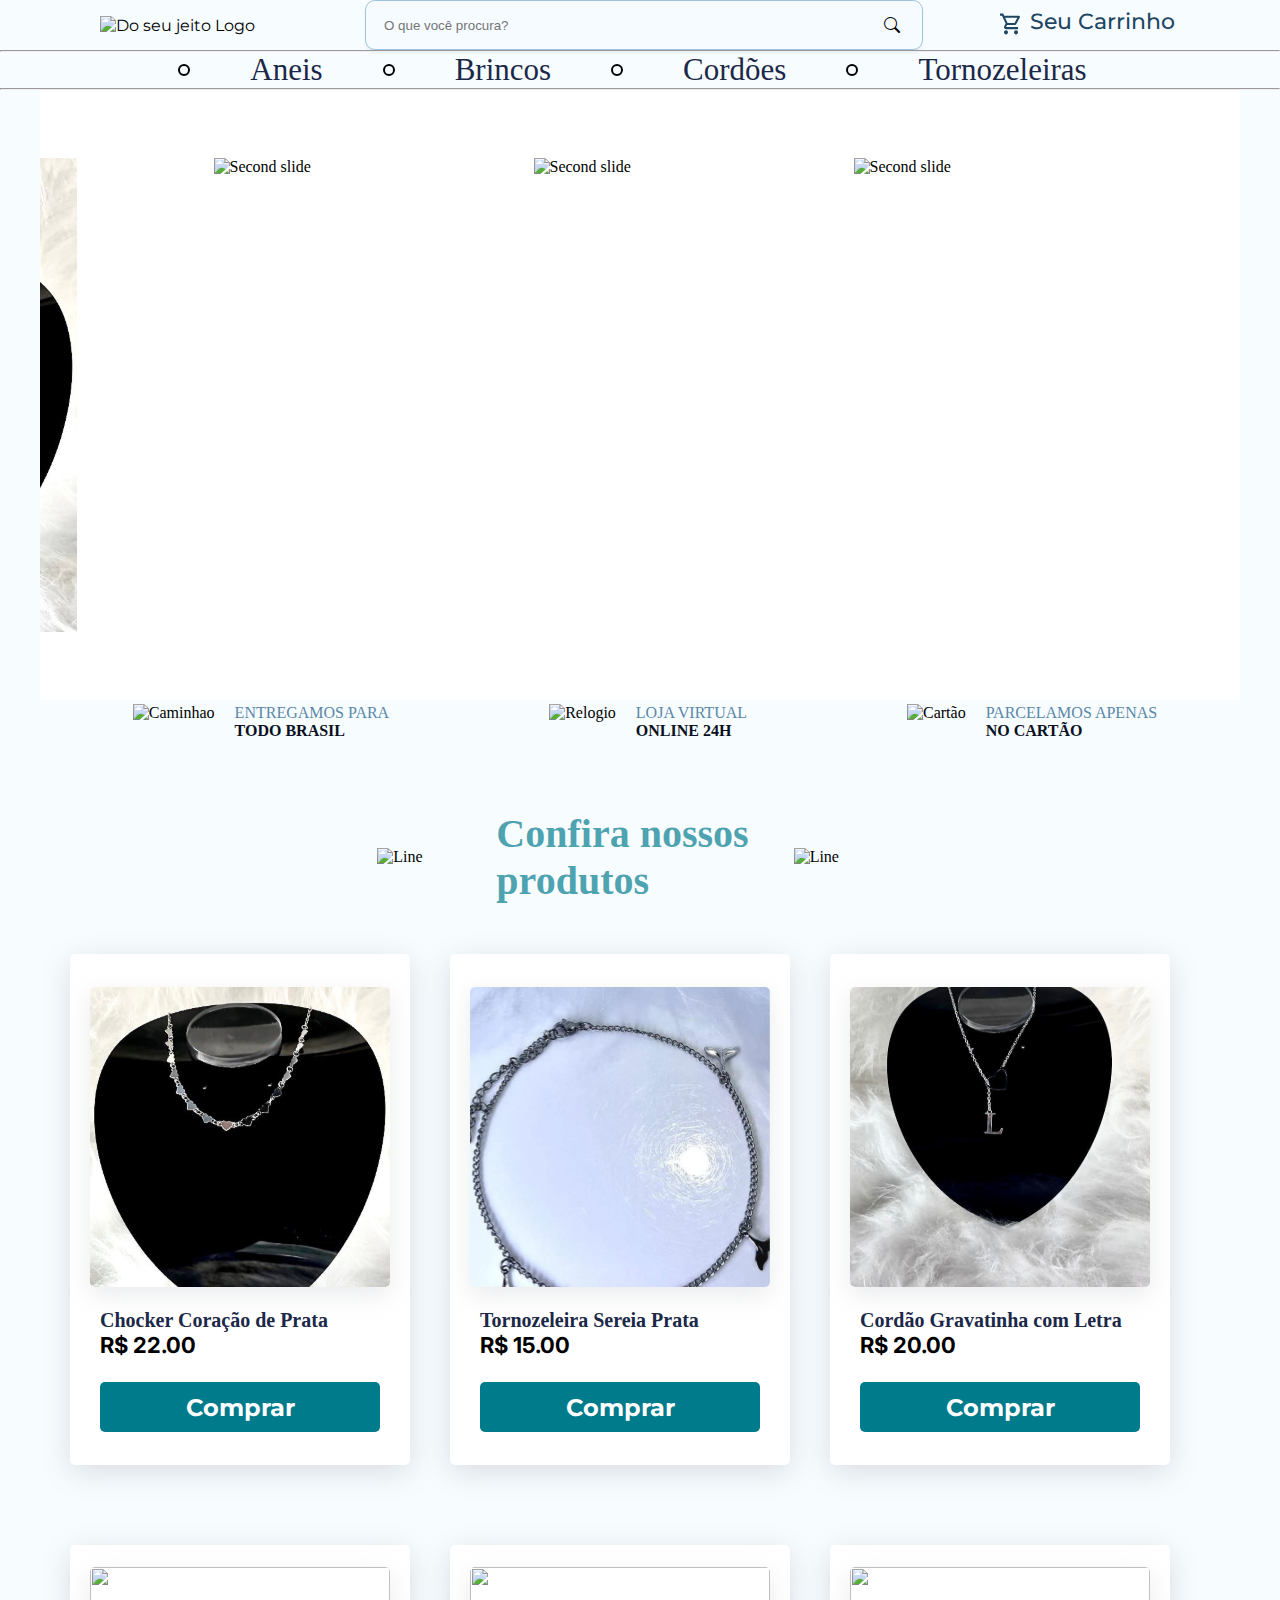
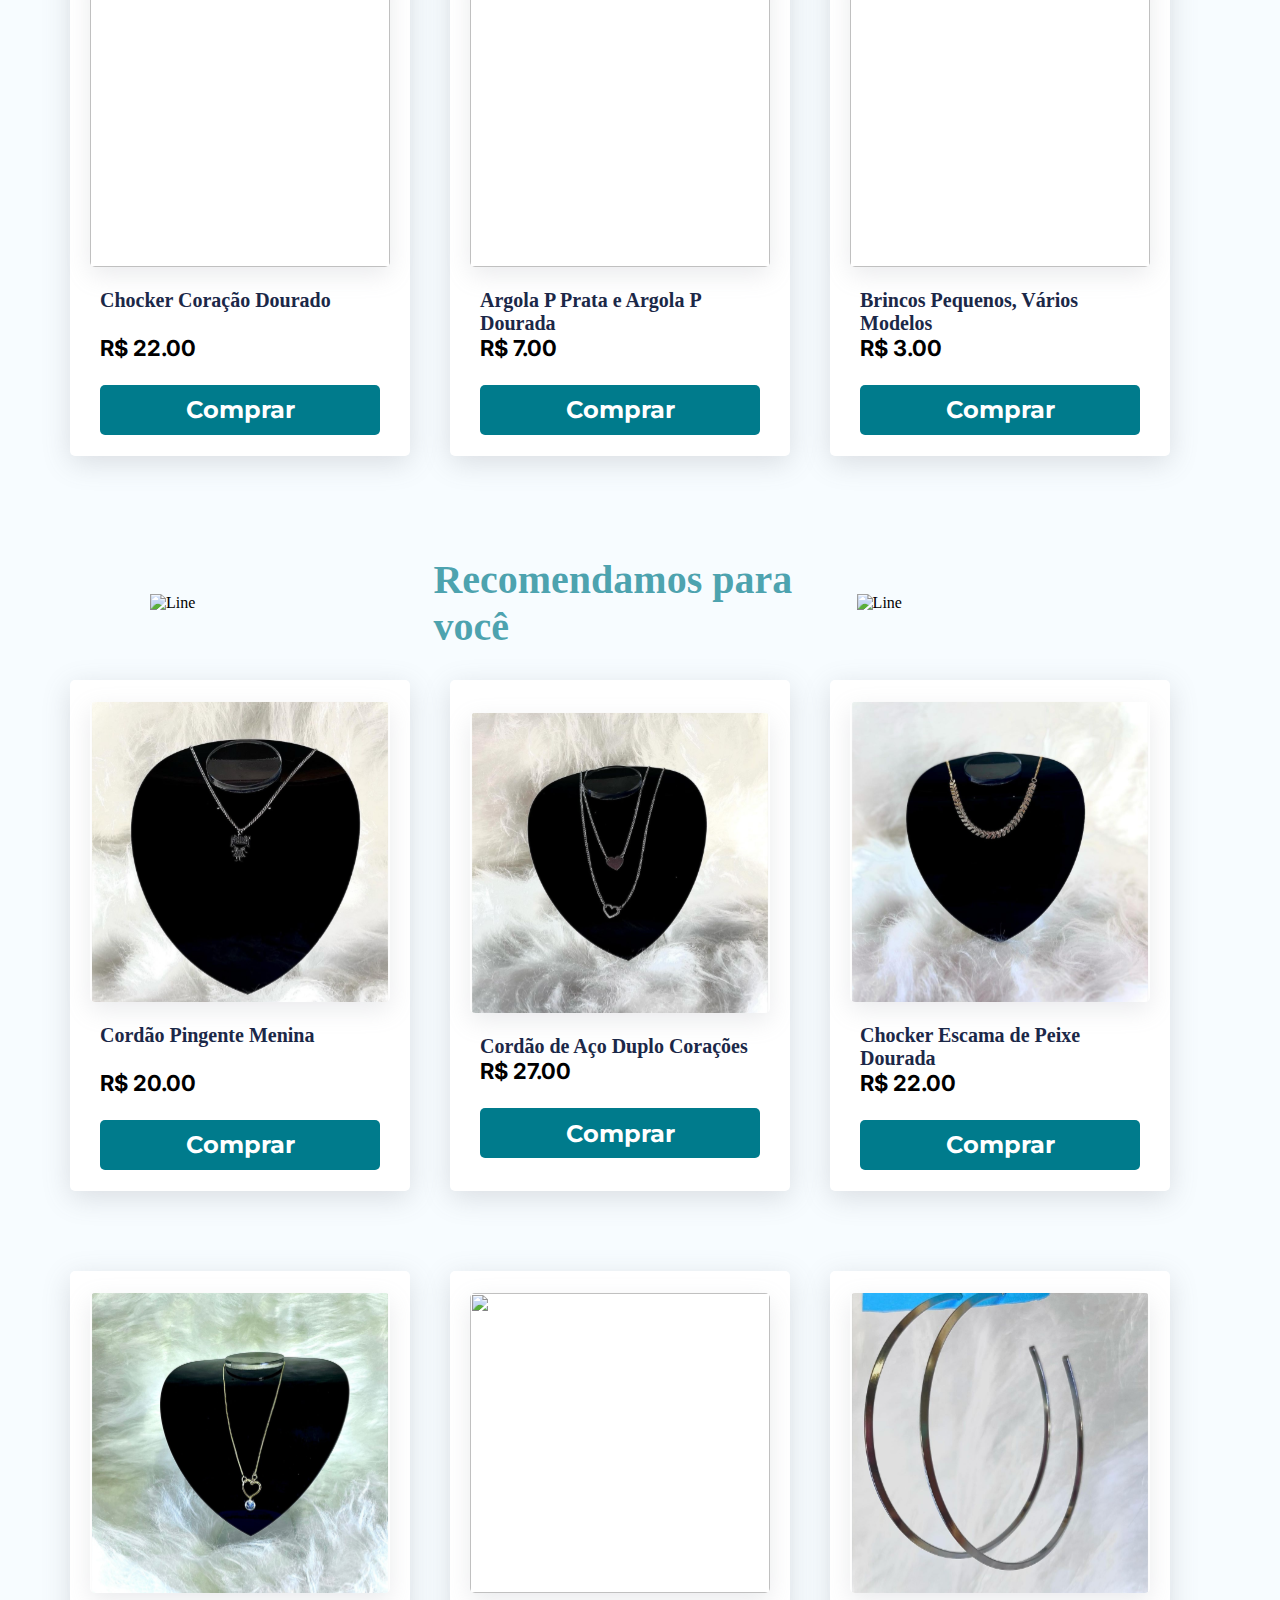
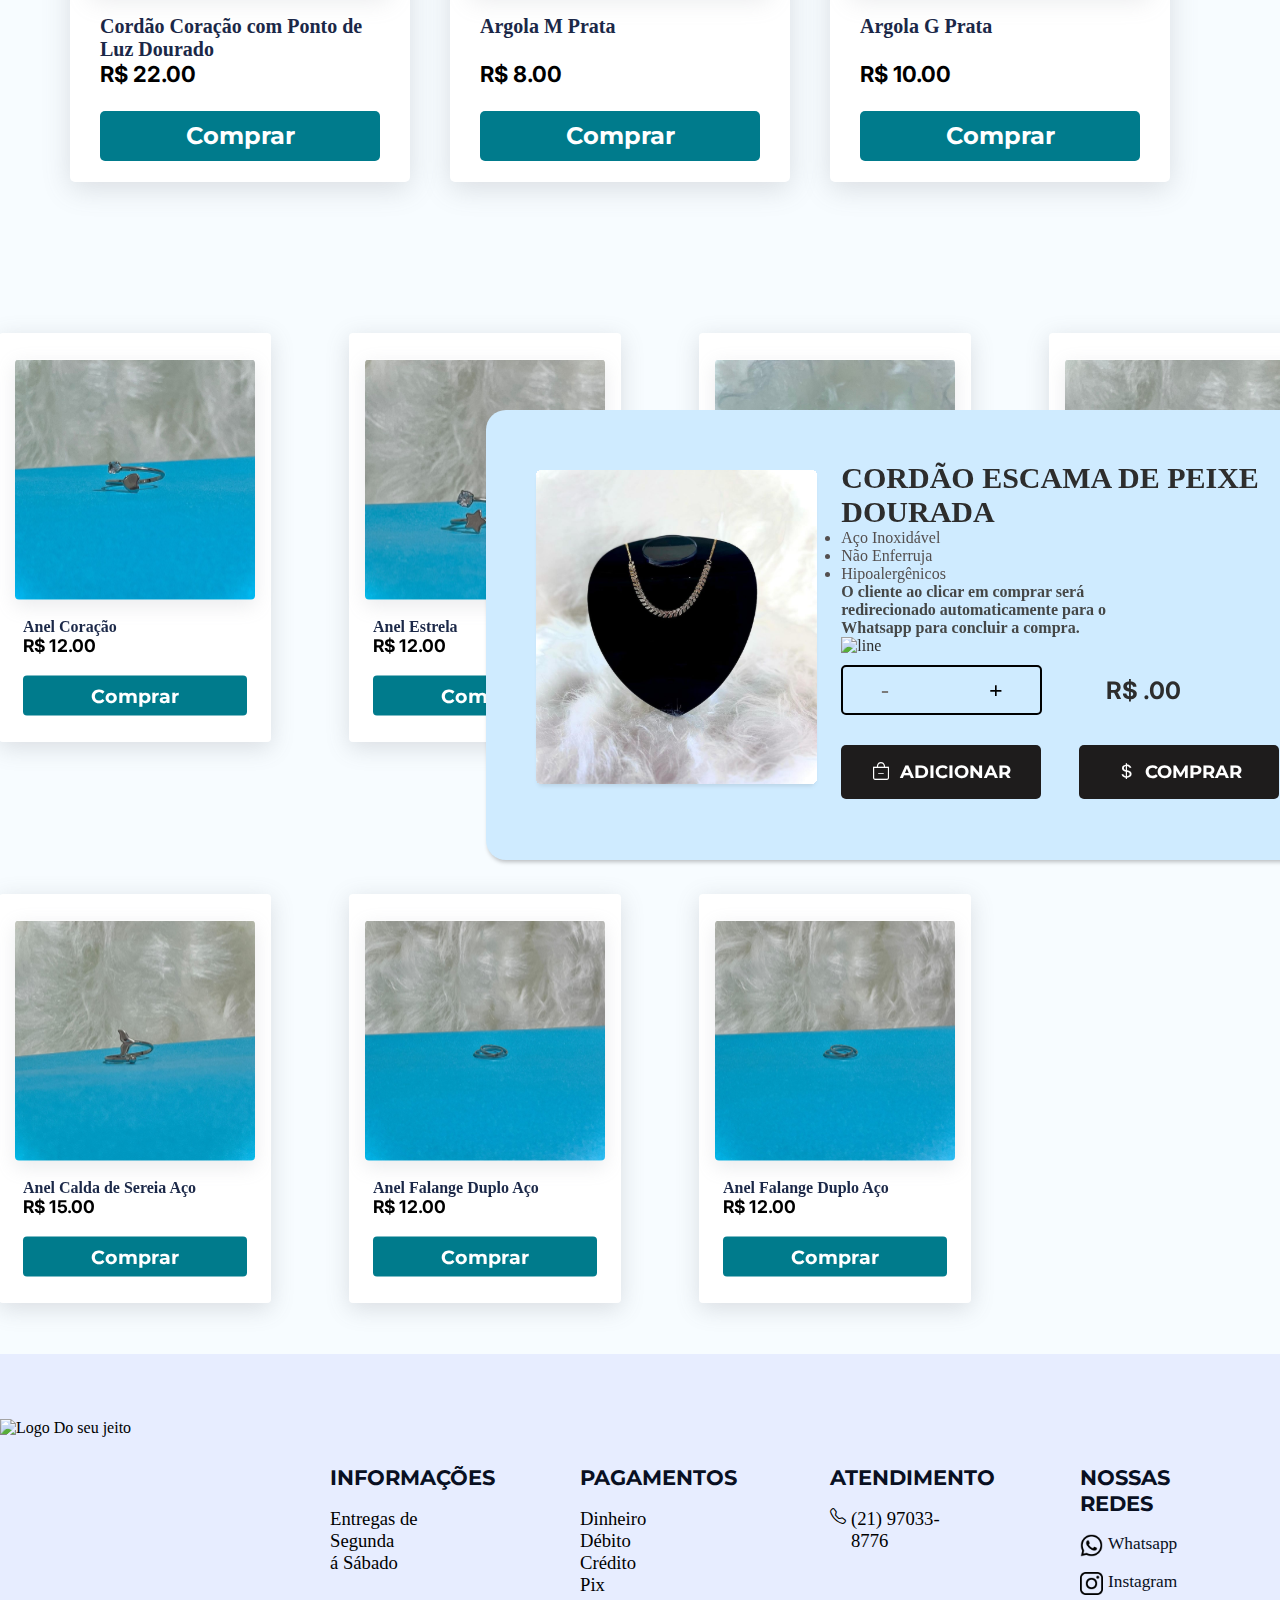
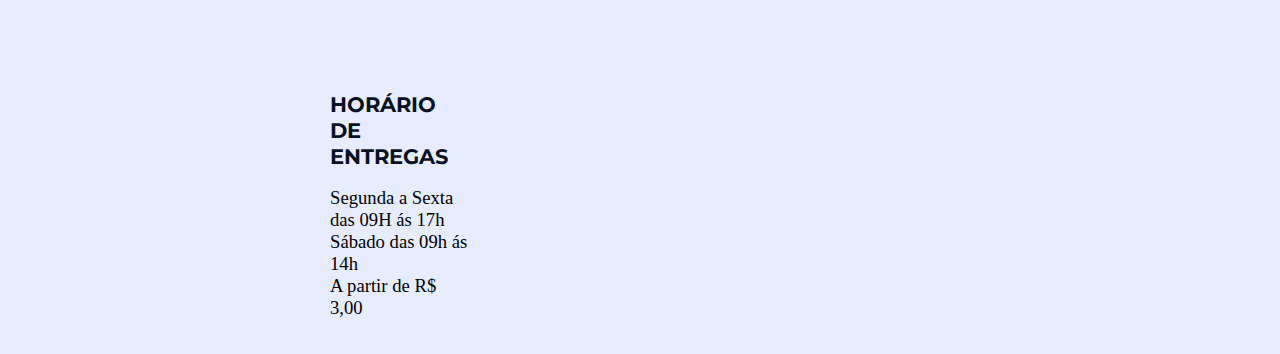
==== commit 2f5f4f6d: "hora do tchau" ====
--- a/index.html
+++ b/index.html
@@ -1,4 +1,4 @@
-<!DOCTYPE html> 
+<!DOCTYPE html>
 <html lang="pt-br"> 
     <head>
         <meta charset="UTF-8">
@@ -40,11 +40,10 @@
         <hr>
         <div class="navbar">
 
-
-            <button id="teste">botao</button>
-
+           
+            
             <input type="radio" name="navbar" id="aneis">
-            <label for="aneis" class="page1">Aneis</label>
+            <label for="aneis">Aneis</label>
                 
             <input type="radio" name="navbar" id="brincos">
             <label for="brincos">Brincos</label>
@@ -57,9 +56,6 @@
             
         
         </div>
-
-        <iframe src="page1.html" id="aneis-iframe" frameborder="0"></iframe>
-
         <hr>
         <div class="carrossel">
             <iframe src="assets/carrossel.html" width="1200px" height="610px" frameborder="0"></iframe>
@@ -96,102 +92,84 @@
         
         
         
-        <div id="z-indexcvx">
-            <div class="products">
-                <div class="products-title">
-                    <img src="assets/img/line.svg" alt="Line">
-                    <h1>Confira nossos produtos</h1>
-                    <img src="assets/img/line.svg" alt="Line">
-                </div>
-                <div class="products-grid" id="first-dom">
-            
-                </div>
-            </div>
-            <div class="recomendations">
-                <div class="products-title">
-                    <img src="assets/img/line.svg" alt="Line">
-                    <h1>Recomendamos para você</h1>
-                    <img src="assets/img/line.svg" alt="Line">
-                </div>
-                <div class="products-grid" id="second-dom">
-            
-                </div>
-            </div>
-                <!-- Button trigger modal -->
-            
-              
-              <!-- Modal -->
-              <div class="modal fade" id="zoomProduct" tabindex="-1" aria-labelledby="exampleModalLabel" aria-hidden="true">
-                <div class="modal-dialog">
-                  <div class="modal-content" id="modal-conteudo">
-            <div id="modal-produto">
-                <img src="assets/img/Chocker Escama de Peixe.svg" alt="Chocker Escama de Peixe" id="imagem-produto">
-                <div class="modal-informations">
-                    <div class="modal-description">
-                        <h1 id="nome-produto">Cordão Escama de Peixe Dourada</h1>
-                        <ul>
-                            <li>Aço Inoxidável</li>
-                            <li>Não Enferruja</li>
-                            <li>Hipoalergênicos</li>
-                        </ul>
+        <div class="products">
+            <div class="products-title">
+                <img src="assets/img/line.svg" alt="Line">
+                <h1>Confira nossos produtos</h1>
+                <img src="assets/img/line.svg" alt="Line">
+            </div>
+
+
+            <div class="products-grid" id="first-dom">
+                
+            </div>
+        </div>
+
+
+        <div class="recomendations">
+            <div class="products-title">
+                <img src="assets/img/line.svg" alt="Line">
+                <h1>Recomendamos para você</h1>
+                <img src="assets/img/line.svg" alt="Line">
+            </div>
+
+            <div class="products-grid" id="second-dom">
+                
+            </div>
+        </div>
+
+            <!-- Button trigger modal -->
+
+  
+  <!-- Modal -->
+  <div class="modal fade" id="zoomProduct" tabindex="-1" aria-labelledby="exampleModalLabel" aria-hidden="true">
+    <div class="modal-dialog">
+      <div class="modal-content" id="modal-conteudo">
+        <div id="modal-produto">
+            <img src="assets/img/Chocker Escama de Peixe.svg" alt="Chocker Escama de Peixe" id="imagem-produto">
+
+            <div class="modal-informations">
+                <div class="modal-description">
+                    <h1 id="nome-produto">Cordão Escama de Peixe Dourada</h1>
+
+                    <ul>
+                        <li>Aço Inoxidável</li>
+                        <li>Não Enferruja</li>
+                        <li>Hipoalergênicos</li>
+                    </ul>
+                </div>
+
+                <p class="advice">
+                    O cliente ao clicar em comprar será redirecionado automaticamente para o Whatsapp para concluir a compra.
+                </p>
+                
+                <img src="assets/img/line.svg" alt="line" width="100%" class="line">
+
+                <div class="price">
+                    <div class="quantity">
+                        <span class="minus">-</span>
+                        <span class="number"></span>
+                        <span class="plus">+</span>
                     </div>
-                    <p class="advice">
-                        O cliente ao clicar em comprar será redirecionado automaticamente para o Whatsapp para concluir a compra.
-                    </p>
-            
-                    <img src="assets/img/line.svg" alt="line" width="100%" class="line">
-                    <div class="price">
-                        <div class="quantity">
-                            <span class="minus">-</span>
-                            <span class="number"></span>
-                            <span class="plus">+</span>
-                        </div>
-                        <h2 class="value">R$<span id="value-number"></span>.00</h2>
-                    </div>
-                    <div class="finish">
-                        <button><i class="bi bi-bag-dash"></i> ADICIONAR</button>
-                        <button><i class="bi bi-currency-dollar"></i> COMPRAR</button>
-                    </div>
-            
-                </div>
-            </div>
-                  </div>
-                </div>
-              </div>
-        </div>
-               
-  <div class="quadradao">
-       
-
+                    <h2 class="value">R$<span id="value-number"></span>.00</h2>
+                </div>
+
+                <div class="finish">
+                    <button><i class="bi bi-bag-dash"></i> ADICIONAR</button>
+                    <button><i class="bi bi-currency-dollar"></i> COMPRAR</button>
+                </div>
+
+            
+            </div>
+        </div>
+      </div>
+    </div>
+  </div>
+        
+
+  <div class="aneis" id="dom-anel">
     
-
-      <div class="container-lado-grid">
-        <div class="asideflex">
-            <h1>teste</h1>
-            <p>Caixa</p>
-        </div>
-         <aside>
-            <select name="caixanel" id="canel" >
-                
-
-                <option value="v1">Ordem alfabética</option>
-                <option value="v2">Maior preço</option>
-                <option value="v3">Menor preço</option>
-                <option value="v4">Mais vendidos</option>
-        
-                </select>
-
-            
-           
-                
-           <!-- aside -->
-         </aside>
-          <div class="aneis" id="dom-anel">
-          <!-- grid -->
-          </div>
-      </div>
   </div>
-
 
 
 
@@ -229,7 +207,7 @@
                 <div class="footer-section" id="redes">
                     <h1>Nossas Redes</h1>
                     <br>
-                    <a href="" target="_blank">
+                    <a href="">
                         <div class="whatsapp">
                             <img src="assets/img/whatsapp (1) 1.svg" alt="">
                             <p class="redes-redes">Whatsapp</p>
@@ -263,16 +241,5 @@
 <!-- jQuery first, then Popper.js, then Bootstrap JS -->
 <script src="https://code.jquery.com/jquery-3.2.1.slim.min.js" integrity="sha384-KJ3o2DKtIkvYIK3UENzmM7KCkRr/rE9/Qpg6aAZGJwFDMVNA/GpGFF93hXpG5KkN" crossorigin="anonymous"></script>
 <script src="https://cdn.jsdelivr.net/npm/popper.js@1.12.9/dist/umd/popper.min.js" integrity="sha384-ApNbgh9B+Y1QKtv3Rn7W3mgPxhU9K/ScQsAP7hUibX39j7fakFPskvXusvfa0b4Q" crossorigin="anonymous"></script>
-
-
-<script>
-
-    $("#teste").click(function () {
-      $("#z-index").load("page1.html");
-    });
-
-  </script>
-
-
 </body>
 </html>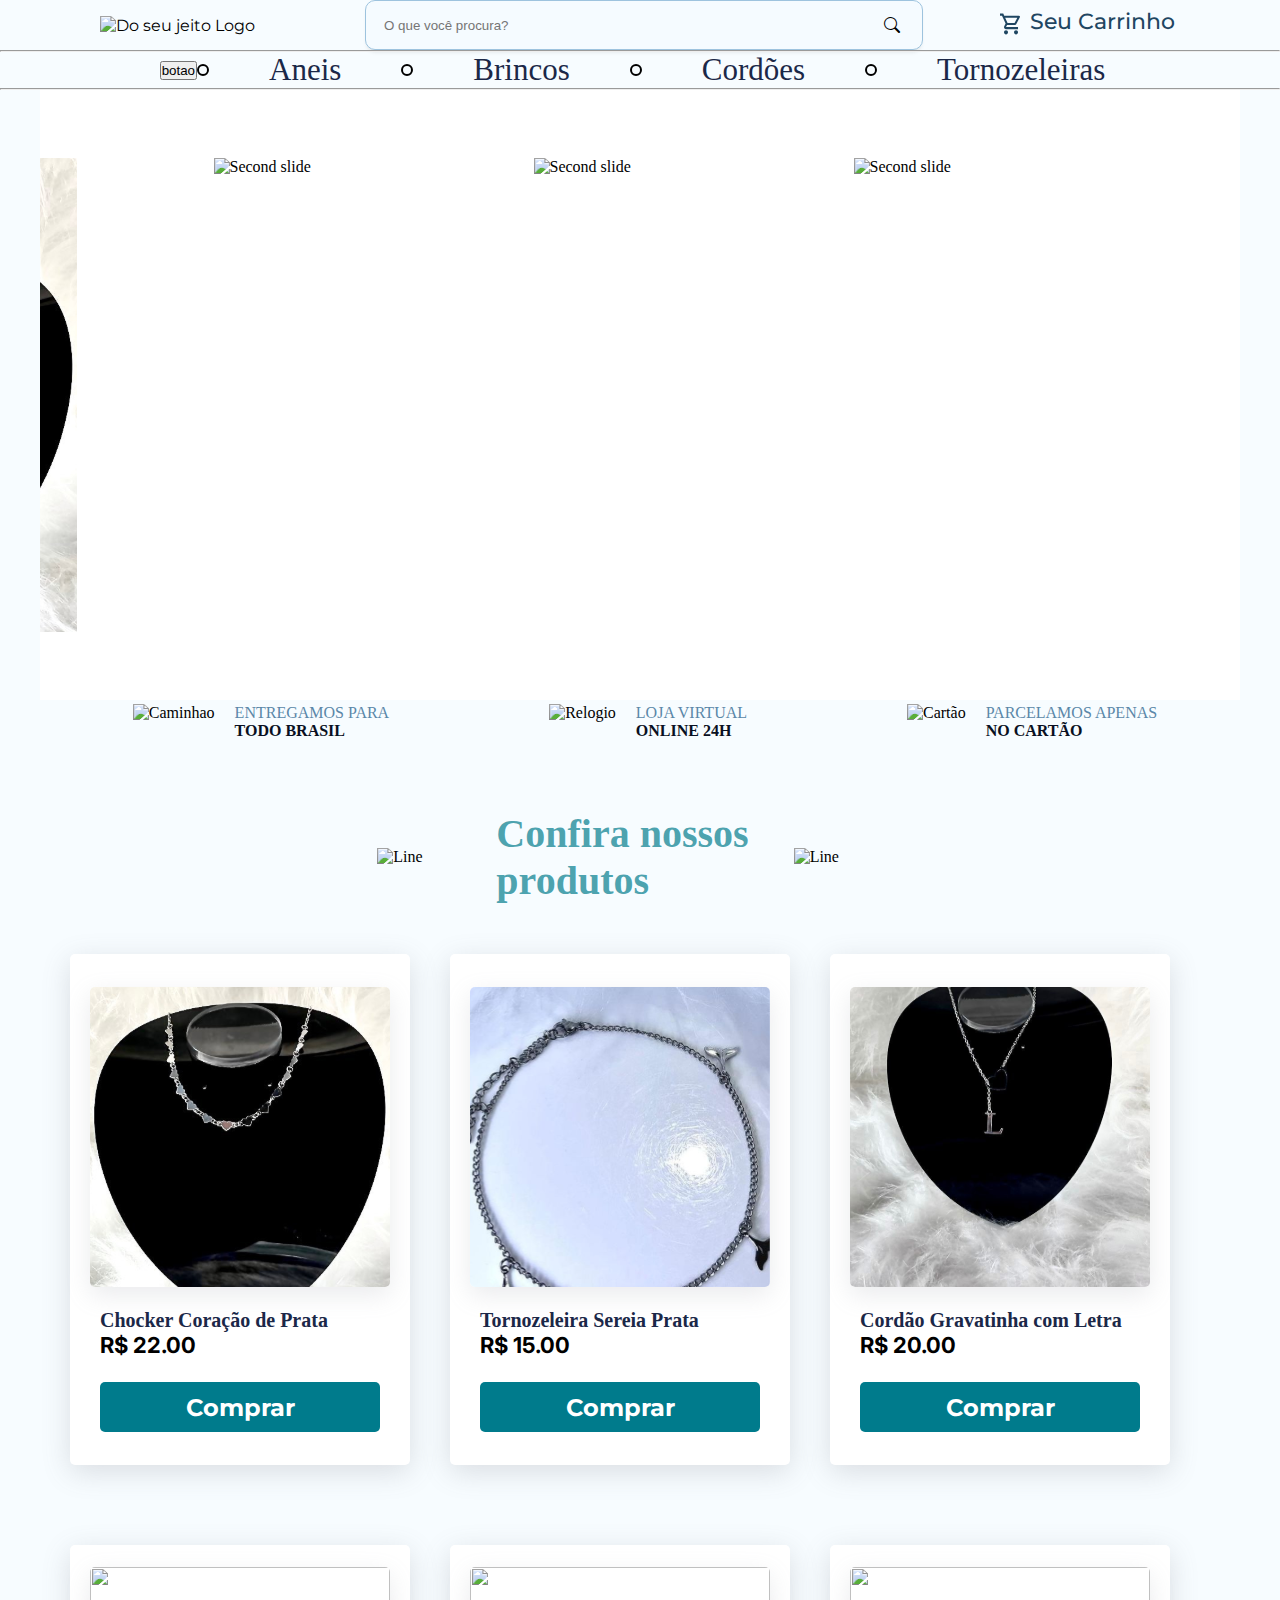
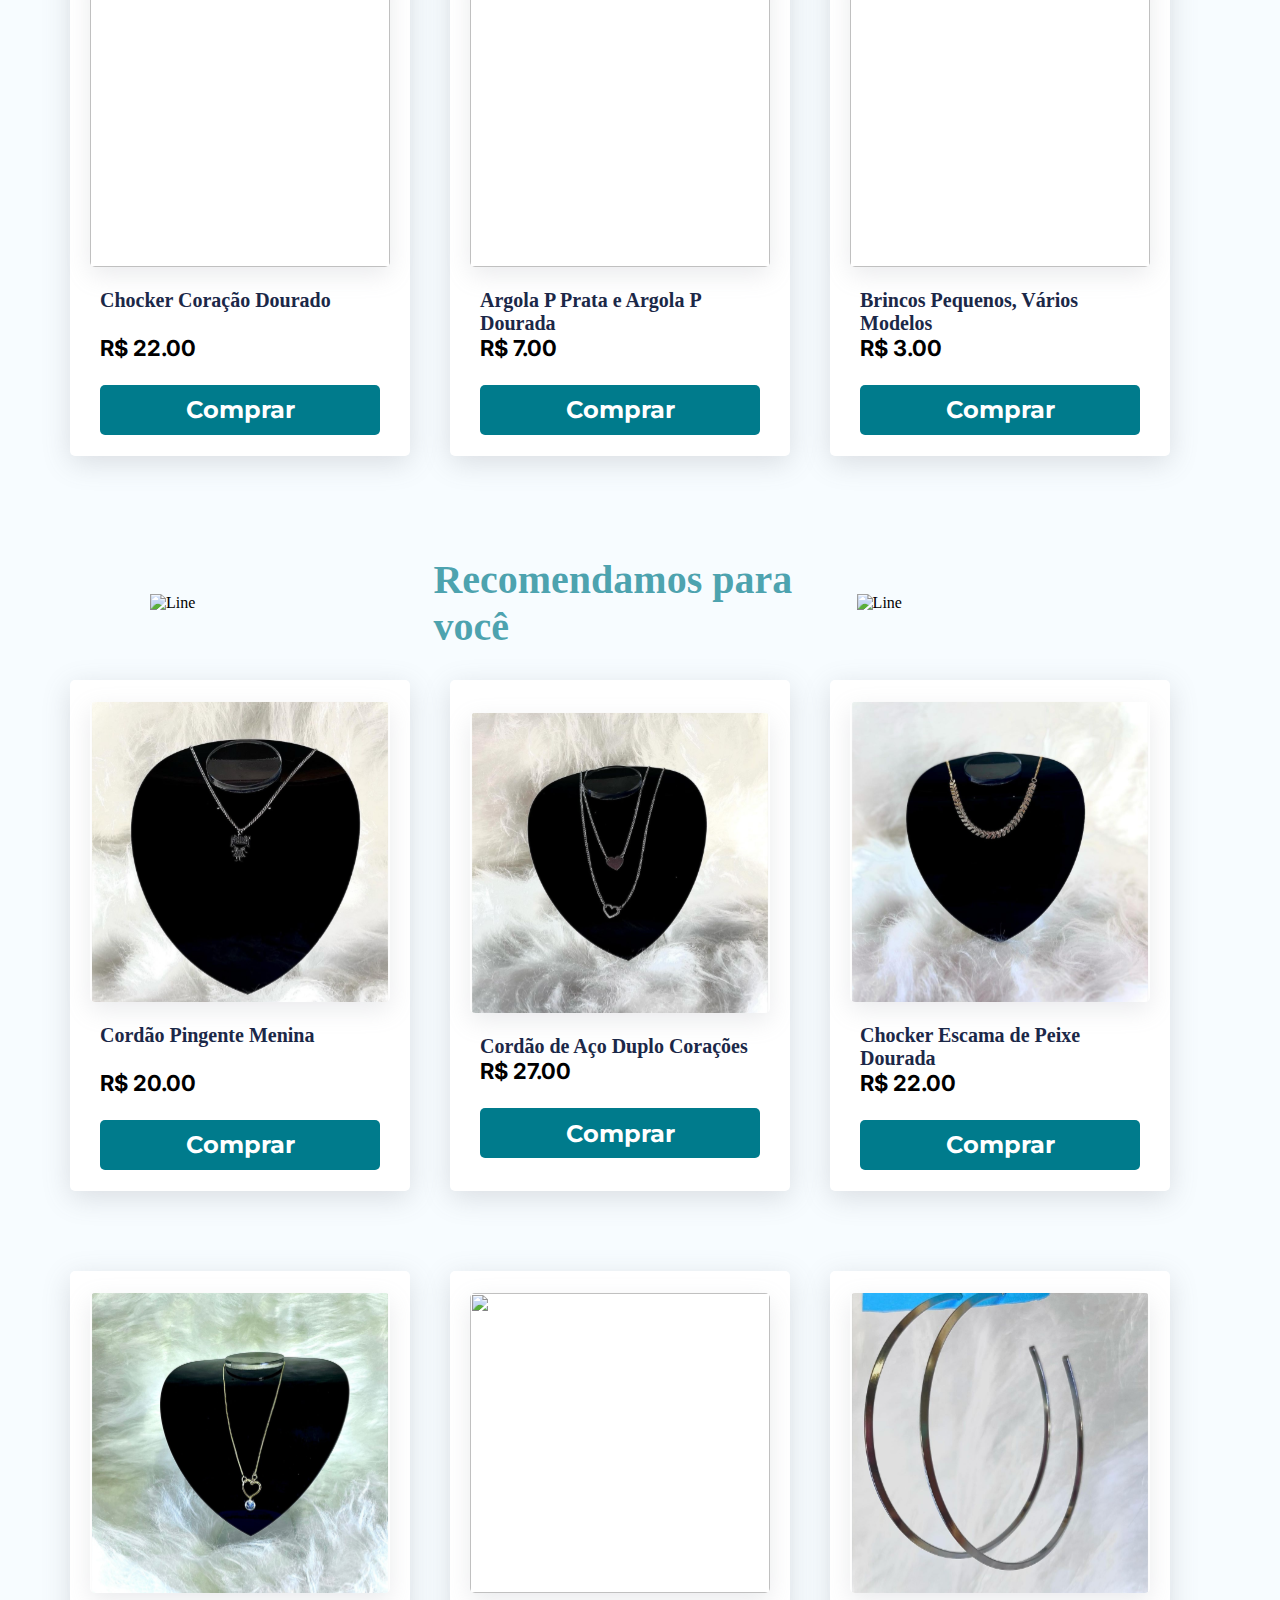
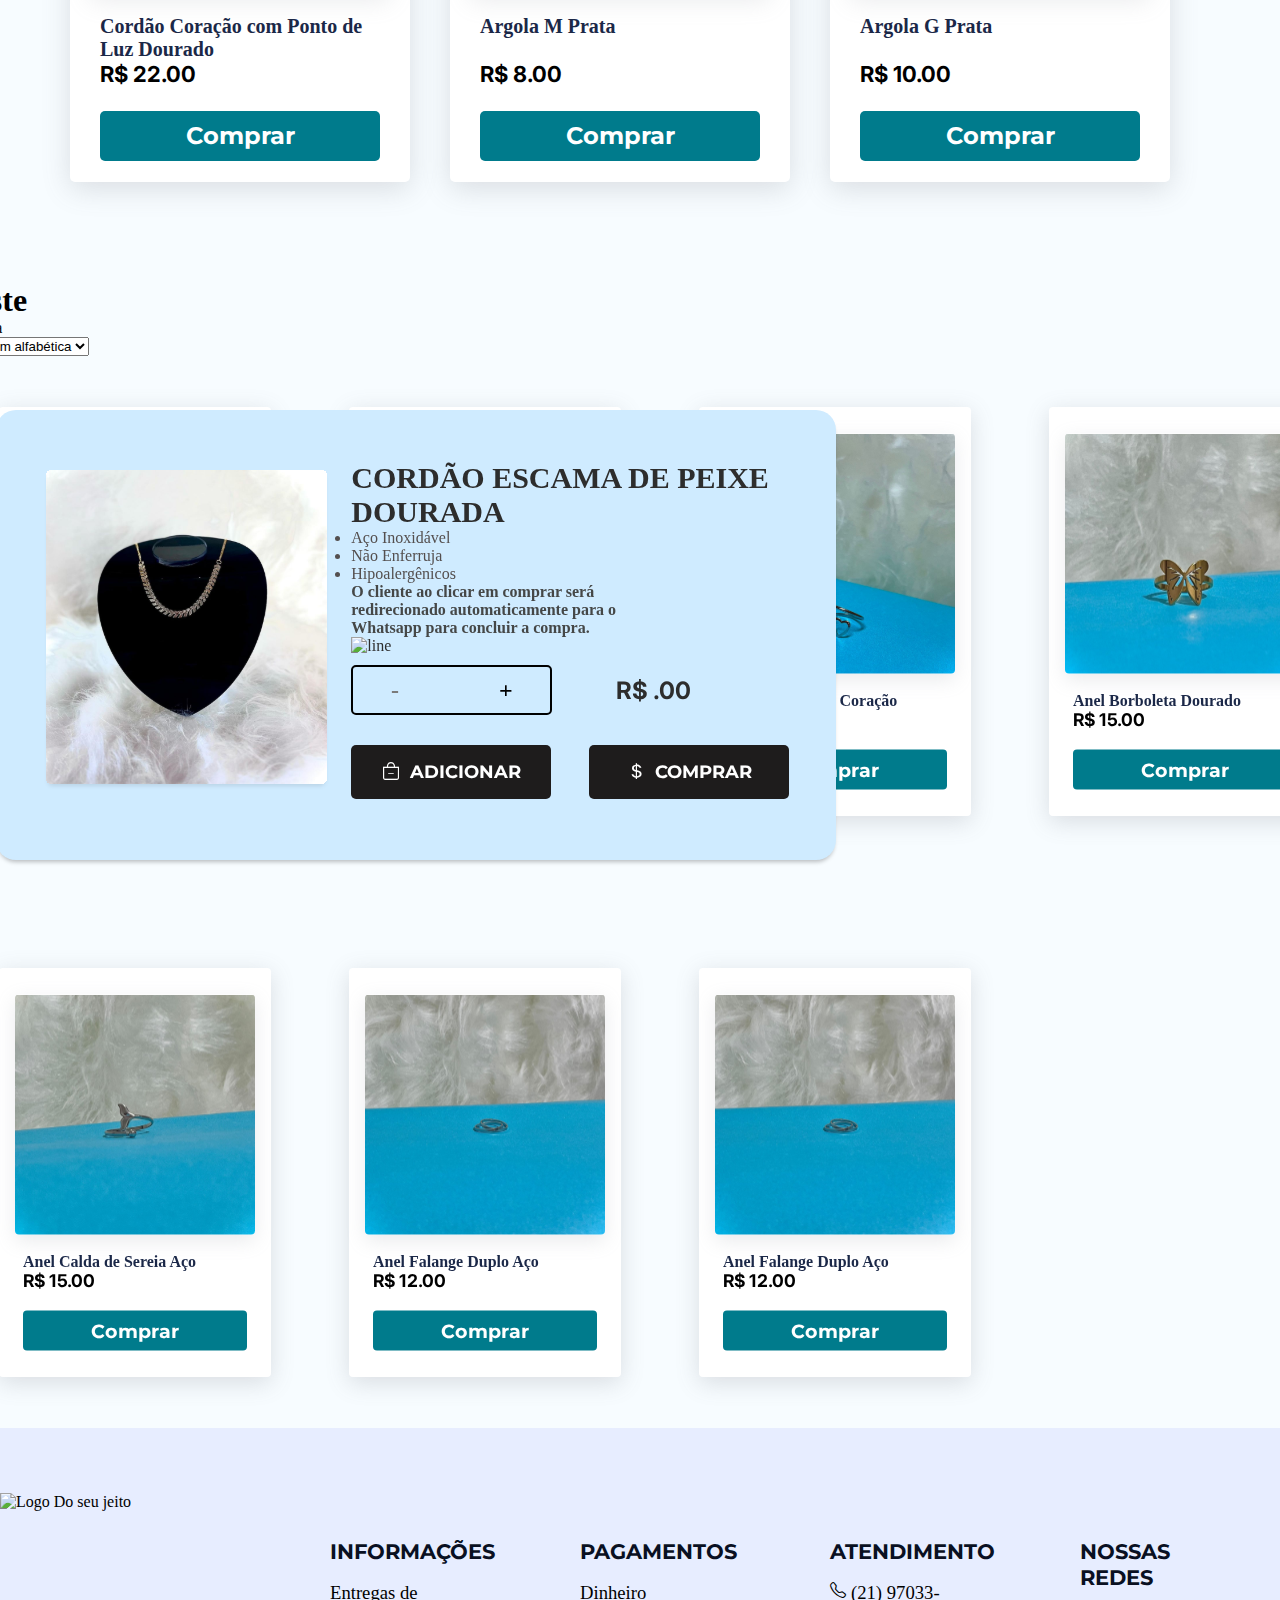
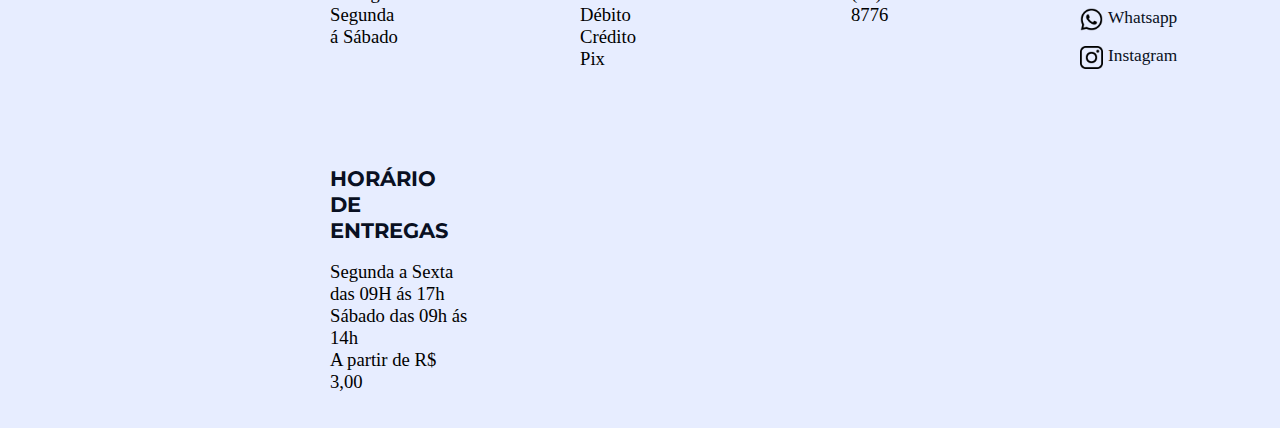
==== commit ceec45b2: "Merge branch 'main' of https://github.com/FpJord/projeto-senai" ====
--- a/index.html
+++ b/index.html
@@ -1,4 +1,4 @@
-<!DOCTYPE html>
+<!DOCTYPE html> 
 <html lang="pt-br"> 
     <head>
         <meta charset="UTF-8">
@@ -40,10 +40,11 @@
         <hr>
         <div class="navbar">
 
-           
-            
+
+            <button id="teste">botao</button>
+
             <input type="radio" name="navbar" id="aneis">
-            <label for="aneis">Aneis</label>
+            <label for="aneis" class="page1">Aneis</label>
                 
             <input type="radio" name="navbar" id="brincos">
             <label for="brincos">Brincos</label>
@@ -56,6 +57,9 @@
             
         
         </div>
+
+        <iframe src="page1.html" id="aneis-iframe" frameborder="0"></iframe>
+
         <hr>
         <div class="carrossel">
             <iframe src="assets/carrossel.html" width="1200px" height="610px" frameborder="0"></iframe>
@@ -92,84 +96,102 @@
         
         
         
-        <div class="products">
-            <div class="products-title">
-                <img src="assets/img/line.svg" alt="Line">
-                <h1>Confira nossos produtos</h1>
-                <img src="assets/img/line.svg" alt="Line">
-            </div>
-
-
-            <div class="products-grid" id="first-dom">
+        <div id="z-indexcvx">
+            <div class="products">
+                <div class="products-title">
+                    <img src="assets/img/line.svg" alt="Line">
+                    <h1>Confira nossos produtos</h1>
+                    <img src="assets/img/line.svg" alt="Line">
+                </div>
+                <div class="products-grid" id="first-dom">
+            
+                </div>
+            </div>
+            <div class="recomendations">
+                <div class="products-title">
+                    <img src="assets/img/line.svg" alt="Line">
+                    <h1>Recomendamos para você</h1>
+                    <img src="assets/img/line.svg" alt="Line">
+                </div>
+                <div class="products-grid" id="second-dom">
+            
+                </div>
+            </div>
+                <!-- Button trigger modal -->
+            
+              
+              <!-- Modal -->
+              <div class="modal fade" id="zoomProduct" tabindex="-1" aria-labelledby="exampleModalLabel" aria-hidden="true">
+                <div class="modal-dialog">
+                  <div class="modal-content" id="modal-conteudo">
+            <div id="modal-produto">
+                <img src="assets/img/Chocker Escama de Peixe.svg" alt="Chocker Escama de Peixe" id="imagem-produto">
+                <div class="modal-informations">
+                    <div class="modal-description">
+                        <h1 id="nome-produto">Cordão Escama de Peixe Dourada</h1>
+                        <ul>
+                            <li>Aço Inoxidável</li>
+                            <li>Não Enferruja</li>
+                            <li>Hipoalergênicos</li>
+                        </ul>
+                    </div>
+                    <p class="advice">
+                        O cliente ao clicar em comprar será redirecionado automaticamente para o Whatsapp para concluir a compra.
+                    </p>
+            
+                    <img src="assets/img/line.svg" alt="line" width="100%" class="line">
+                    <div class="price">
+                        <div class="quantity">
+                            <span class="minus">-</span>
+                            <span class="number"></span>
+                            <span class="plus">+</span>
+                        </div>
+                        <h2 class="value">R$<span id="value-number"></span>.00</h2>
+                    </div>
+                    <div class="finish">
+                        <button><i class="bi bi-bag-dash"></i> ADICIONAR</button>
+                        <button><i class="bi bi-currency-dollar"></i> COMPRAR</button>
+                    </div>
+            
+                </div>
+            </div>
+                  </div>
+                </div>
+              </div>
+        </div>
+               
+  <div class="quadradao">
+       
+
+    
+
+      <div class="container-lado-grid">
+        <div class="asideflex">
+            <h1>teste</h1>
+            <p>Caixa</p>
+        </div>
+         <aside>
+            <select name="caixanel" id="canel" >
                 
-            </div>
-        </div>
-
-
-        <div class="recomendations">
-            <div class="products-title">
-                <img src="assets/img/line.svg" alt="Line">
-                <h1>Recomendamos para você</h1>
-                <img src="assets/img/line.svg" alt="Line">
-            </div>
-
-            <div class="products-grid" id="second-dom">
+
+                <option value="v1">Ordem alfabética</option>
+                <option value="v2">Maior preço</option>
+                <option value="v3">Menor preço</option>
+                <option value="v4">Mais vendidos</option>
+        
+                </select>
+
+            
+           
                 
-            </div>
-        </div>
-
-            <!-- Button trigger modal -->
-
-  
-  <!-- Modal -->
-  <div class="modal fade" id="zoomProduct" tabindex="-1" aria-labelledby="exampleModalLabel" aria-hidden="true">
-    <div class="modal-dialog">
-      <div class="modal-content" id="modal-conteudo">
-        <div id="modal-produto">
-            <img src="assets/img/Chocker Escama de Peixe.svg" alt="Chocker Escama de Peixe" id="imagem-produto">
-
-            <div class="modal-informations">
-                <div class="modal-description">
-                    <h1 id="nome-produto">Cordão Escama de Peixe Dourada</h1>
-
-                    <ul>
-                        <li>Aço Inoxidável</li>
-                        <li>Não Enferruja</li>
-                        <li>Hipoalergênicos</li>
-                    </ul>
-                </div>
-
-                <p class="advice">
-                    O cliente ao clicar em comprar será redirecionado automaticamente para o Whatsapp para concluir a compra.
-                </p>
-                
-                <img src="assets/img/line.svg" alt="line" width="100%" class="line">
-
-                <div class="price">
-                    <div class="quantity">
-                        <span class="minus">-</span>
-                        <span class="number"></span>
-                        <span class="plus">+</span>
-                    </div>
-                    <h2 class="value">R$<span id="value-number"></span>.00</h2>
-                </div>
-
-                <div class="finish">
-                    <button><i class="bi bi-bag-dash"></i> ADICIONAR</button>
-                    <button><i class="bi bi-currency-dollar"></i> COMPRAR</button>
-                </div>
-
-            
-            </div>
-        </div>
+           <!-- aside -->
+         </aside>
+          <div class="aneis" id="dom-anel">
+          <!-- grid -->
+          </div>
       </div>
-    </div>
   </div>
-        
-
-  <div class="aneis" id="dom-anel">
-    
-  </div>
+
 
 
 
@@ -207,7 +229,7 @@
                 <div class="footer-section" id="redes">
                     <h1>Nossas Redes</h1>
                     <br>
-                    <a href="">
+                    <a href="" target="_blank">
                         <div class="whatsapp">
                             <img src="assets/img/whatsapp (1) 1.svg" alt="">
                             <p class="redes-redes">Whatsapp</p>
@@ -241,5 +263,16 @@
 <!-- jQuery first, then Popper.js, then Bootstrap JS -->
 <script src="https://code.jquery.com/jquery-3.2.1.slim.min.js" integrity="sha384-KJ3o2DKtIkvYIK3UENzmM7KCkRr/rE9/Qpg6aAZGJwFDMVNA/GpGFF93hXpG5KkN" crossorigin="anonymous"></script>
 <script src="https://cdn.jsdelivr.net/npm/popper.js@1.12.9/dist/umd/popper.min.js" integrity="sha384-ApNbgh9B+Y1QKtv3Rn7W3mgPxhU9K/ScQsAP7hUibX39j7fakFPskvXusvfa0b4Q" crossorigin="anonymous"></script>
+
+
+<script>
+
+    $("#teste").click(function () {
+      $("#z-index").load("page1.html");
+    });
+
+  </script>
+
+
 </body>
 </html>